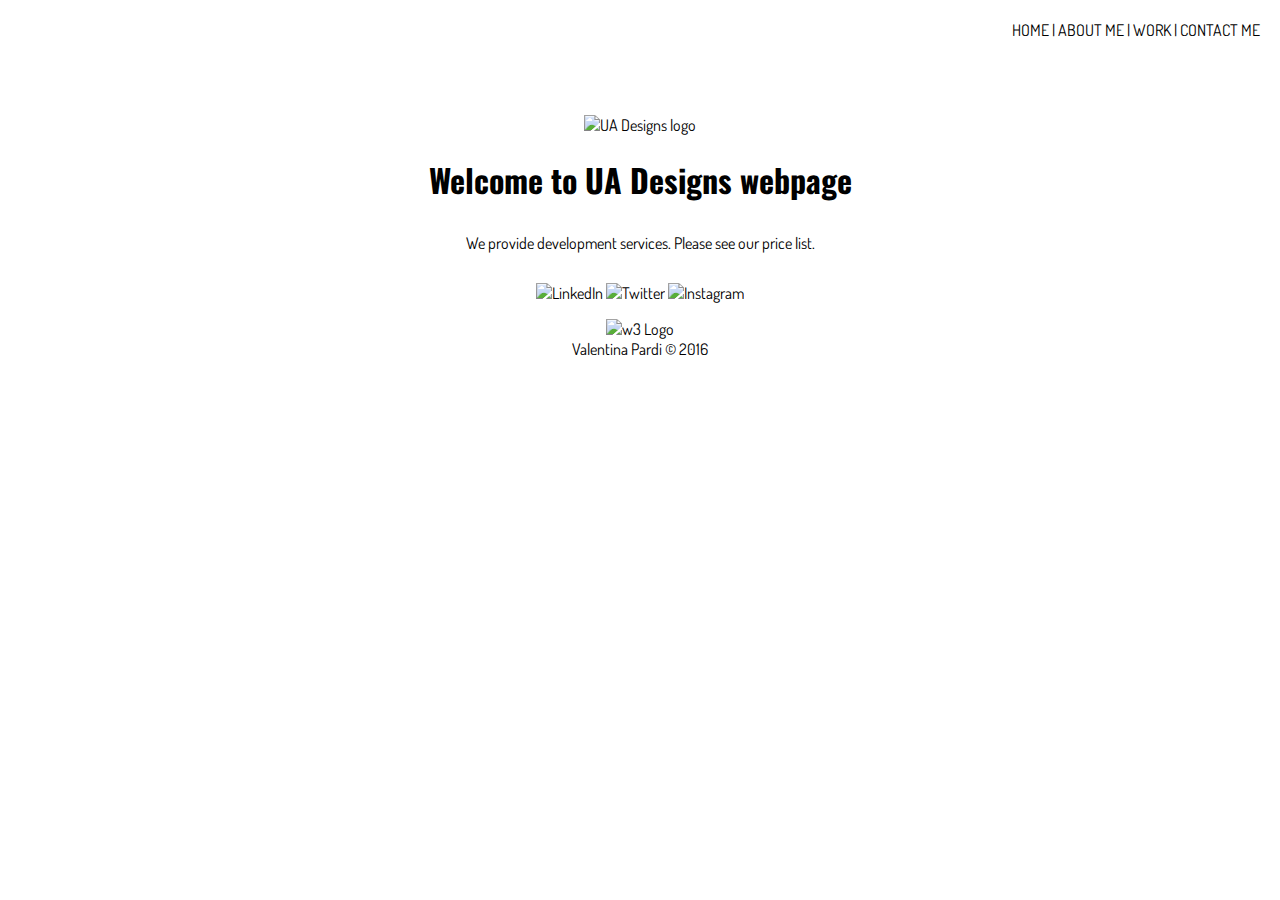
==== index.html @ 9b1e0bcb "Update index.html" ====
<!DOCTYPE html>
<head>
  <meta charset="UTF-8">
  <meta name="viewport" content="width=device-width, initial-scale=1, maximum-scale=1">
  <link rel="icon" type="image/png" href="http://i.imgur.com/3ekcifO.png">
  <script src="//cdn.optimizely.com/js/5168400477.js"></script>
  <title>Valentina Pardi | Home</title>
  <link href='https://fonts.googleapis.com/css?family=Dosis:200' rel='stylesheet' type='text/css'>
  <link href='https://fonts.googleapis.com/css?family=Oswald:700' rel='stylesheet' type='text/css'>
  <style>
    body{
      margin-top: 95px;
    text-align: center;
    background-color: white;
    color: black;
    font-family: 'Dosis', sans-serif;;
      background: url(http://i.imgur.com/LlPLCyG.png) no-repeat center center fixed; 
  -webkit-background-size: cover;
  -moz-background-size: cover;
  -o-background-size: cover;
  background-size: cover;
  max-width: 100%;
height: 100%;
    }
    a {
  color: black;
  text-decoration: none;
}
a:hover {
  color: grey;
}
h1 {
  color: black;
  font-family: 'Oswald', sans-serif;
}
h1:hover {
  color:  #D3D3D3;
}
#what-we-do{
  background-color: black;
  padding: 20px;
}
#what-we-do h1{
  color: white;
}
#who-i-am{
  margin-top: 30px;
  background-color: white;
  padding: 20px;
}
#who-i-am h1{
  color: black;
}
nav{
  position: absolute;
  top: 20px;
  right: 20px;
}

img #ualogo {
   position: absolute;
   top: 50%;
   left: 50%;
   max-width: 100%;
   margin-top: -250px;
   margin-left: -250px;
   padding: 20px;
}
p {
  margin-top: 30px;
}

  </style>
</head>

<body>
<section id="hero">
  
<nav><a href="index.html">HOME</a> | <a href="about.html">ABOUT ME</a> | <a href="work.html">WORK</a> | <a href="contact.html">CONTACT ME</a><br></nav>
<br>
  <img id="ualogo" src="http://i.imgur.com/1WR1hqT.png" alt="UA Designs logo">
<h1>Welcome to UA Designs webpage</h1>
<article>
<p> We provide development services. <a href="" onclick="showPrices(event)"> Please see our price list. </a> </p>
</article>

<p><a href="https://www.linkedin.com/in/valentina-pardi-a86ba6b4?trk=nav_responsive_tab_profile" target="_blank"> <img src="http://i.imgur.com/2IVemHw.png" height="20" alt="LinkedIn"></a> <a href="https://twitter.com/payval_" target="_blank"> <img src="http://i.imgur.com/5el9c6p.png" height="20" alt="Twitter"></a> <a href="https://www.instagram.com/itsvalzzz/" target="_blank"> <img src="http://i.imgur.com/oOrV8M8.png" height="20" alt="Instagram"></a><br>
</section>
<script>
//window.open("http://valentinapardi.me/prices.html","", "height=200,width=300,top=300,left=800");
function showPrices(event){
  window.open("prices.html","", "height=200,width=300,top=300,left=800");
  event.preventDEFAULT();
}

</script>

<section>
  <img src="https://www.w3.org/html/logo/downloads/HTML5_Logo_128.png" height="80" alt="w3 Logo">
</section>

<footer>Valentina Pardi © 2016</footer>
</body>
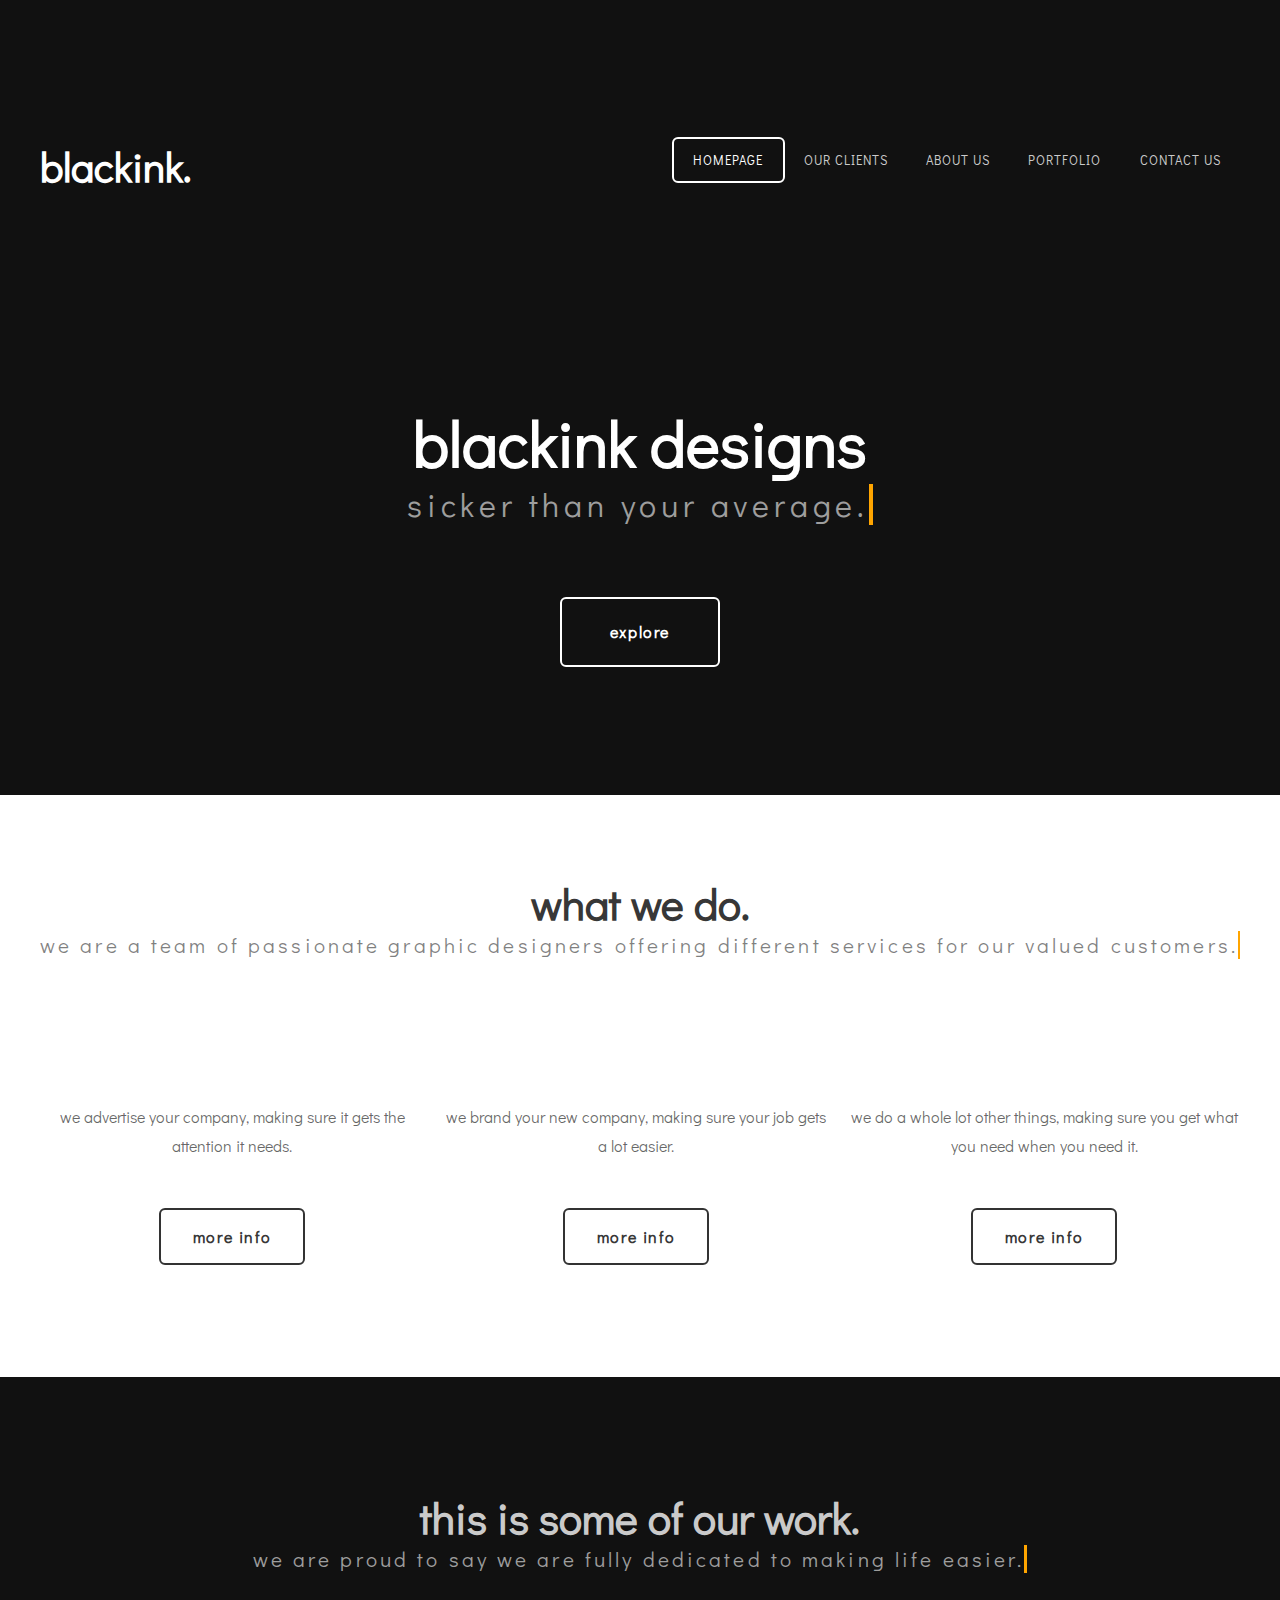
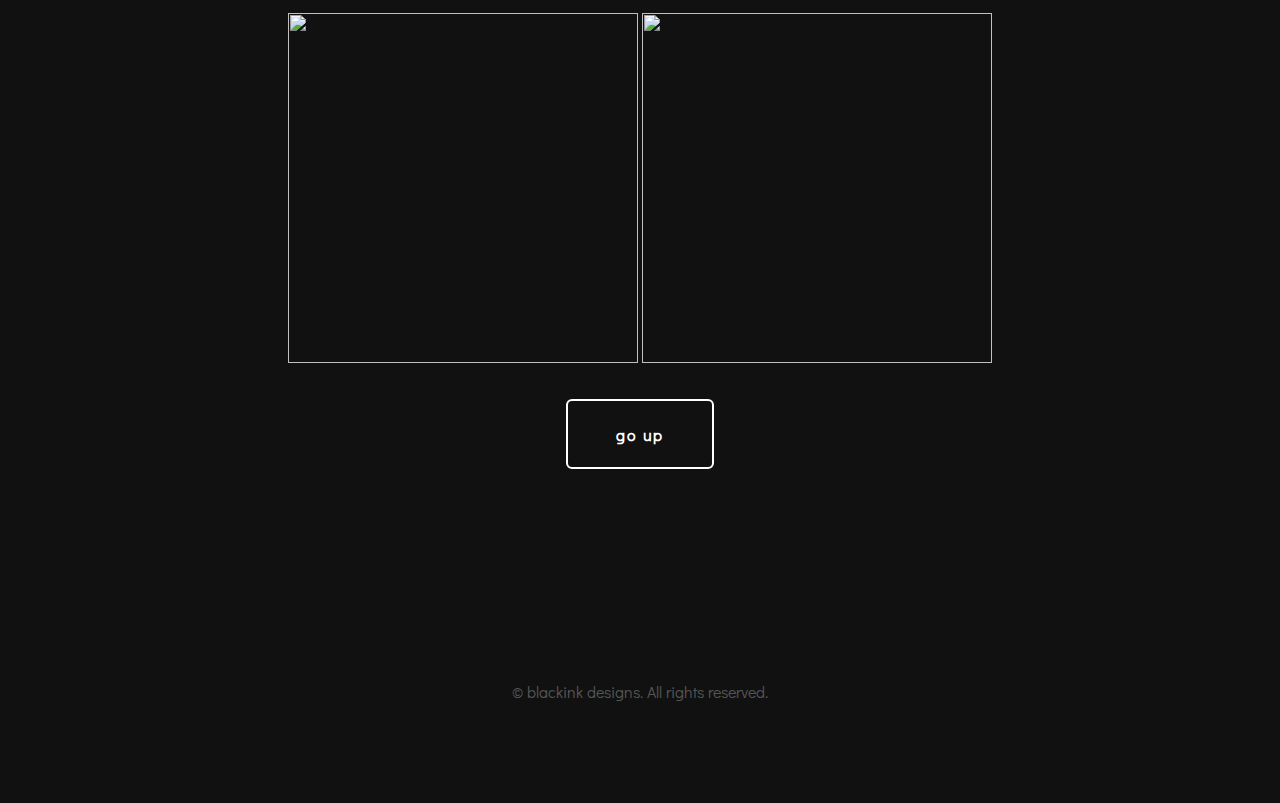
==== commit ee736e1d: "Add files via upload" ====
--- a/index.html
+++ b/index.html
@@ -1,103 +1,87 @@
-<!DOCTYPE html>
-<head>
-  <meta charset="UTF-8">
-  <meta name="viewport" content="width=device-width, initial-scale=1, maximum-scale=1">
-  <link rel="icon" type="image/png" href="http://i.imgur.com/3ekcifO.png">
-  <script src="//cdn.optimizely.com/js/5168400477.js"></script>
-  <title>Valentina Pardi | Home</title>
-  <link href='https://fonts.googleapis.com/css?family=Dosis:200' rel='stylesheet' type='text/css'>
-  <link href='https://fonts.googleapis.com/css?family=Oswald:700' rel='stylesheet' type='text/css'>
-  <style>
-    body{
-      margin-top: 95px;
-    text-align: center;
-    background-color: white;
-    color: black;
-    font-family: 'Dosis', sans-serif;;
-      background: url(http://i.imgur.com/LlPLCyG.png) no-repeat center center fixed; 
-  -webkit-background-size: cover;
-  -moz-background-size: cover;
-  -o-background-size: cover;
-  background-size: cover;
-  max-width: 100%;
-height: 100%;
-    }
-    a {
-  color: black;
-  text-decoration: none;
-}
-a:hover {
-  color: grey;
-}
-h1 {
-  color: black;
-  font-family: 'Oswald', sans-serif;
-}
-h1:hover {
-  color:  #D3D3D3;
-}
-#what-we-do{
-  background-color: black;
-  padding: 20px;
-}
-#what-we-do h1{
-  color: white;
-}
-#who-i-am{
-  margin-top: 30px;
-  background-color: white;
-  padding: 20px;
-}
-#who-i-am h1{
-  color: black;
-}
-nav{
-  position: absolute;
-  top: 20px;
-  right: 20px;
-}
-
-img #ualogo {
-   position: absolute;
-   top: 50%;
-   left: 50%;
-   max-width: 100%;
-   margin-top: -250px;
-   margin-left: -250px;
-   padding: 20px;
-}
-p {
-  margin-top: 30px;
-}
-
-  </style>
-</head>
-
-<body>
-<section id="hero">
-  
-<nav><a href="index.html">HOME</a> | <a href="about.html">ABOUT ME</a> | <a href="work.html">WORK</a> | <a href="contact.html">CONTACT ME</a><br></nav>
-<br>
-  <img id="ualogo" src="http://i.imgur.com/1WR1hqT.png" alt="UA Designs logo">
-<h1>Welcome to UA Designs webpage</h1>
-<article>
-<p> We provide development services. <a href="" onclick="showPrices(event)"> Please see our price list. </a> </p>
-</article>
-
-<p><a href="https://www.linkedin.com/in/valentina-pardi-a86ba6b4?trk=nav_responsive_tab_profile" target="_blank"> <img src="http://i.imgur.com/2IVemHw.png" height="20" alt="LinkedIn"></a> <a href="https://twitter.com/payval_" target="_blank"> <img src="http://i.imgur.com/5el9c6p.png" height="20" alt="Twitter"></a> <a href="https://www.instagram.com/itsvalzzz/" target="_blank"> <img src="http://i.imgur.com/oOrV8M8.png" height="20" alt="Instagram"></a><br>
-</section>
-<script>
-//window.open("http://valentinapardi.me/prices.html","", "height=200,width=300,top=300,left=800");
-function showPrices(event){
-  window.open("prices.html","", "height=200,width=300,top=300,left=800");
-  event.preventDEFAULT();
-}
-
-</script>
-
-<section>
-  <img src="https://www.w3.org/html/logo/downloads/HTML5_Logo_128.png" height="80" alt="w3 Logo">
-</section>
-
-<footer>Valentina Pardi © 2016</footer>
-</body>
+<html xmlns="http://www.w3.org/1999/xhtml">
+<head>
+<meta http-equiv="Content-Type" content="text/html; charset=utf-8" />
+<title></title>
+<meta name="keywords" content="" />
+<meta name="description" content="" />
+<link href="http://fonts.googleapis.com/css?family=Didact+Gothic" rel="stylesheet" />
+<link href="default.css" rel="stylesheet" type="text/css" media="all" />
+<link href="fonts.css" rel="stylesheet" type="text/css" media="all" />
+<link rel="stylesheet" href="css/animate.css">
+              <script src="js/wow.min.js"></script>
+              <script>
+              new WOW().init();
+              </script>
+
+
+<!--[if IE 6]><link href="default_ie6.css" rel="stylesheet" type="text/css" /><![endif]-->
+
+</head>
+<body>
+<div id="header-wrapper">
+	<div id="header" class="container">
+		<div id="logo">
+			<h1><a href="#">blackink.</a></h1>
+		</div>
+		<div id="menu">
+			<ul>
+				<li class="active"><a href="#" accesskey="1" title="">Homepage</a></li>
+				<li><a href="#" accesskey="2" title="">Our Clients</a></li>
+				<li><a href="#" accesskey="3" title="">About Us</a></li>
+				<li><a href="#" accesskey="4" title="">Portfolio</a></li>
+				<li><a href="#" accesskey="5" title="">Contact Us</a></li>
+			</ul>
+		</div>
+	</div>
+	<div id="banner" class="container">
+		<div class="title">
+			<h2>blackink designs</h2>
+			<span class="byline">sicker than your average.</span>
+		</div>
+		<ul class="actions">
+			<li><a href="#" class="button">explore</a></li>
+		</ul>
+	</div>
+</div>
+<div id="wrapper">
+	<div id="three-column" class="container">
+		<div class="title">
+			<h2>what we do.</h2>
+			<span class="byline">we are a team of passionate graphic designers offering different services for our valued customers. </span>
+		</div>
+		<div class="boxA">
+			<span class="fa fa-cloud-download wow bounceInUp"></span>
+			<p>we advertise your company, making sure it gets the attention it needs.</p>
+			<a href="#" class="button button-alt">more info</a>
+		</div>
+		<div class="boxB">
+			<span class="fa fa-cogs"></span>
+			<p>we brand your new company, making sure your job gets a lot easier.</p>
+			<a href="#" class="button button-alt">more info</a>
+		</div>
+			<span class="fa fa-wrench"></span>
+			<p> we do a whole lot other things, making sure you get what you need when you need it.</p>
+			<a href="#" class="button button-alt">more info</a>
+		</div>
+	</div>
+</div>
+<div id="welcome">
+	<div class="container">
+		<div class="title">
+			<h2>this is some of our work.</h2>
+			<span class="byline">we are proud to say we are fully dedicated to making life easier. </span>
+		</div>
+		<div>
+		<img src="http://i.imgur.com/QqD674X.jpg" class="animated bounce" height="350px" />
+		<img src="http://i.imgur.com/fsPGkIP.jpg" height="350px">
+	</div>
+		<ul class="actions">
+			<li><a href="#" class="button">go up</a></li>
+		</ul>
+	</div>
+</div>
+<div id="copyright" class="container">
+	<p>&copy; blackink designs. All rights reserved.</p>
+</div>
+</body>
+</html>
--- a/default.css
+++ b/default.css
@@ -0,0 +1,534 @@
+	html, body
+	{
+		height: 100%;
+	}
+	
+	body
+	{
+		margin: 0px;
+		padding: 0px;
+		background: #111111;
+		font-family: 'Didact Gothic', sans-serif;
+		font-size: 12pt;
+		font-weight: 200;
+		color: #FFF;
+	}
+	
+	
+	h1, h2, h3
+	{
+		margin: 0;
+		padding: 0;
+	}
+	
+	p, ol, ul
+	{
+		margin-top: 0;
+	}
+	
+	ol, ul
+	{
+		padding: 0;
+		list-style: none;
+	}
+	
+	p
+	{
+		line-height: 180%;
+	}
+	
+	strong
+	{
+	}
+	
+	a
+	{
+		color: #ee0000;
+	}
+	
+	a:hover
+	{
+		text-decoration: none;
+	}
+	
+	.container
+	{
+		overflow: hidden;
+		margin: 0em auto;
+		width: 1200px;
+	}
+	
+/*********************************************************************************/
+/* Image Style                                                                   */
+/*********************************************************************************/
+
+	.image
+	{
+		display: inline-block;
+	}
+	
+	.image img
+	{
+		display: block;
+		width: 100%;
+	}
+	
+	.image-full
+	{
+		display: block;
+		width: 100%;
+		margin: 0 0 2em 0;
+	}
+	
+	.image-left
+	{
+		float: left;
+		margin: 0 2em 2em 0;
+	}
+	
+	.image-centered
+	{
+		display: block;
+		margin: 0 0 2em 0;
+	}
+	
+	.image-centered img
+	{
+		margin: 0 auto;
+		width: auto;
+	}
+
+/*********************************************************************************/
+/* List Styles                                                                   */
+/*********************************************************************************/
+
+	ul.style1
+	{
+	}
+
+
+/*********************************************************************************/
+/* Social Icon Styles                                                            */
+/*********************************************************************************/
+
+	ul.contact
+	{
+		margin: 0;
+		padding: 2em 0em 0em 0em;
+		list-style: none;
+	}
+	
+	ul.contact li
+	{
+		display: inline-block;
+		padding: 0em 0.30em;
+		font-size: 1em;
+	}
+	
+	ul.contact li span
+	{
+		display: none;
+		margin: 0;
+		padding: 0;
+	}
+	
+	ul.contact li a
+	{
+		color: #FFF;
+	}
+	
+	ul.contact li a:before
+	{
+		display: inline-block;
+		background: #3f3f3f;
+		width: 40px;
+		height: 40px;
+		line-height: 40px;
+		border-radius: 20px;
+		text-align: center;
+		color: #FFFFFF;
+	}
+	
+	ul.contact li a.icon-twitter:before { background: #2DAAE4; }
+	ul.contact li a.icon-facebook:before { background: #39599F; }
+	ul.contact li a.icon-dribbble:before { background: #C4376B;	}
+	ul.contact li a.icon-tumblr:before { background: #31516A; }
+	ul.contact li a.icon-rss:before { background: #F2600B; }
+
+/*********************************************************************************/
+/* Button Style                                                                  */
+/*********************************************************************************/
+
+	.button
+	{
+		display: inline-block;
+		padding: 1em 2em 1em 2em;
+		letter-spacing: 0.10em;
+		margin-top: 2em;
+		padding: 1.40em 3em;
+		border: 2px solid rgba(255,255,255,1);
+		border-radius: 6px;
+		text-decoration: none;
+		font-weight: 700;
+		font-size: 1em;
+		color: #FFF;
+	}
+	
+	.button-alt
+	{
+		padding: 1em 2em;
+		border-color: rgba(0,0,0,.8);
+		color: rgba(0,0,0,.8);
+	}
+		
+/*********************************************************************************/
+/* 4-column                                                                      */
+/*********************************************************************************/
+
+	.box1,
+	.box2,
+	.box3,
+	.box4
+	{
+		width: 235px;
+	}
+	
+	.box1,
+	.box2,
+	.box3,
+	{
+		float: left;
+		margin-right: 20px;
+	}
+	
+	.box4
+	{
+		float: right;
+	}
+	
+/*********************************************************************************/
+/* 3-column                                                                      */
+/*********************************************************************************/
+
+	.boxA,
+	.boxB,
+	.boxC
+	{
+		width: 384px;
+	}
+
+	.boxA,
+	.boxB
+	{
+		float: left;
+		margin-right: 20px;
+	}
+	
+	.boxC
+	{
+		float: right;
+	}
+
+/*********************************************************************************/
+/* 2-column                                                                      */
+/*********************************************************************************/
+
+	.tbox1,
+	.tbox2
+	{
+		width: 575px;
+	}
+	
+	.tbox1
+	{
+		float: left;
+	}
+
+	.tbox2
+	{
+		float: right;
+	}
+
+	
+/*********************************************************************************/
+/* Heading Titles                                                                */
+/*********************************************************************************/
+
+	.title
+	{
+		margin-bottom: 40px;
+	}
+	
+	.title h2
+	{
+		font-size: 2.7em;
+	}
+	
+	.title .byline
+	{
+		font-size: 1.3em;
+		color: rgba(255,255,255,0.60);
+		overflow: hidden; /* Ensures the content is not revealed until the animation */
+  border-right: .15em solid orange; /* The typwriter cursor */
+  white-space: nowrap; /* Keeps the content on a single line */
+  margin: 0 auto; /* Gives that scrolling effect as the typing happens */
+  letter-spacing: .15em; /* Adjust as needed */
+  animation: 
+    typing 3.5s steps(40, end),
+    blink-caret .75s step-end infinite;
+	}
+
+	@keyframes typing {
+  from { width: 0 }
+  to { width: 100% }
+}
+
+/* The typewriter cursor effect */
+@keyframes blink-caret {
+  from, to { border-color: transparent }
+  50% { border-color: yellow; }
+}
+
+/*********************************************************************************/
+/* Header                                                                        */
+/*********************************************************************************/
+
+	#wrapper
+	{
+		position: relative;
+		padding: 5em 0em 7em 0em;
+		background: #FFF;
+	}
+
+/*********************************************************************************/
+/* Header                                                                        */
+/*********************************************************************************/
+
+	#header-wrapper
+	{
+		position: relative;
+		padding: 5em 0em 7em 0em;
+		background: #111111 url(images/header-bg.jpg) no-repeat center;
+		background-size: cover;
+	}
+
+	#header
+	{
+		position: relative;
+		padding: 5em 0em;
+	}
+
+/*********************************************************************************/
+/* Logo                                                                          */
+/*********************************************************************************/
+
+	#logo
+	{
+		position: absolute;
+		top: 3.6em;
+		left: 0;
+	}
+	
+	#logo h1
+	{
+		font-size: 2.6em;
+		color: #79C255;
+	}
+	
+	#logo a
+	{
+		text-decoration: none;
+		color: rgba(255,255,255,1);
+	}
+
+/*********************************************************************************/
+/* Menu                                                                          */
+/*********************************************************************************/
+
+	#menu
+	{
+		position: absolute;
+		top: 4.5em;
+		right: 0;
+	}
+	
+	#menu ul
+	{
+		display: inline-block;
+	}
+	
+	#menu li
+	{
+		display: block;
+		float: left;
+		text-align: center;
+	}
+	
+	#menu li a, #menu li span
+	{
+		padding: 1em 1.5em;
+		letter-spacing: 1px;
+		text-decoration: none;
+		text-transform: uppercase;
+		font-size: 0.8em;
+		color: rgba(255,255,255,0.80);
+	}
+	
+	#menu li:hover a, #menu li.active a, #menu li.active span
+	{
+	}
+	
+	#menu .active a
+	{
+		border: 2px solid rgba(255,255,255,1);
+		border-radius: 6px;
+		color: rgba(255,255,255,1);
+	}
+	
+	#menu .icon
+	{
+	}
+
+/*********************************************************************************/
+/* Banner                                                                        */
+/*********************************************************************************/
+
+	#banner
+	{
+		padding-top: 10em;
+		text-align: center;
+	}
+	
+	#banner .title h2
+	{
+		font-size: 4em;
+	}
+	
+	#banner .title .byline
+	{
+		font-size: 2em;
+	}
+	
+	#banner .button
+	{
+		margin-top: 2em;
+		padding: 1.40em 3em;
+		border: 2px solid rgba(255,255,255,1);
+		border-radius: 6px;
+		font-weight: 700;
+		font-size: 1em;
+		
+	}
+
+/*********************************************************************************/
+/* Page                                                                          */
+/*********************************************************************************/
+
+	#page
+	{
+	}
+
+/*********************************************************************************/
+/* Content                                                                       */
+/*********************************************************************************/
+
+	#content
+	{
+	}
+
+/*********************************************************************************/
+/* Sidebar                                                                       */
+/*********************************************************************************/
+
+	#sidebar
+	{
+	}
+
+/*********************************************************************************/
+/* Footer                                                                        */
+/*********************************************************************************/
+
+	#footer
+	{
+	}
+
+/*********************************************************************************/
+/* Copyright                                                                     */
+/*********************************************************************************/
+
+	#copyright
+	{
+		overflow: hidden;
+		padding: 5em 0em;
+		border-top: 1px solid rgba(0,0,0,0.08);
+	}
+	
+	#copyright p
+	{
+		text-align: center;
+		font-size: 1em;
+		color: rgba(255,255,255,0.3);
+	}
+	
+	#copyright a
+	{
+		text-decoration: none;
+		color: rgba(255,255,255,0.6);
+	}
+
+
+/*********************************************************************************/
+/* Welcome                                                                       */
+/*********************************************************************************/
+
+	#welcome
+	{
+		position: relative;
+		padding: 7em 0em 7em 0em;
+		background: #111111 url(images/header-bg.png) no-repeat center;
+		background-size: cover;
+		text-align: center;
+	}
+	
+	#welcome .container
+	{
+		width: 1000px;
+		padding: 0px 100px;
+		color: rgba(255,255,255,0.8);
+	}
+	
+	#welcome a
+	{
+		color: rgba(255,255,255,1);
+	}
+
+
+/*********************************************************************************/
+/* Extra                                                                         */
+/*********************************************************************************/
+
+	#three-column
+	{
+		text-align: center;
+		color: rgba(0,0,0,0.6);
+	}
+
+	#three-column .fa
+	{
+		display: block;
+		padding: 1em 0em;
+		color: rgba(0,0,0,1);
+		font-size: 2em;
+	}
+	
+	#three-column .title h2
+	{
+		font-weight: bold;
+		color: rgba(0,0,0,0.8);
+	}
+
+	#three-column .title .byline
+	{
+		text-align: center;
+		color: rgba(0,0,0,.5);
+	}--- a/fonts.css
+++ b/fonts.css
@@ -0,0 +1,422 @@
+@charset 'UTF-8';
+
+@font-face{font-family:'FontAwesome';src:url('font/fontawesome-webfont.eot?v=4.0.1');src:url('font/fontawesome-webfont.eot?#iefix&v=4.0.1') format('embedded-opentype'),url('font/fontawesome-webfont.woff?v=4.0.1') format('woff'),url('font/fontawesome-webfont.ttf?v=4.0.1') format('truetype'),url('font/fontawesome-webfont.svg?v=4.0.1#fontawesomeregular') format('svg');font-weight:normal;font-style:normal}
+
+/*********************************************************************************/
+/* Icons                                                                         */
+/* Powered by Font Awesome by Dave Gandy | http://fontawesome.io                 */
+/* Licensed under the SIL OFL 1.1 (font), MIT (CSS)                              */
+/*********************************************************************************/
+
+	.fa
+	{
+		text-decoration: none;
+	}
+
+		.fa:before
+		{
+			display:inline-block;
+			font-family: FontAwesome;
+			font-size: 1.25em;
+			text-decoration: none;
+			font-style: normal;
+			font-weight: normal;
+			line-height: 1;
+			-webkit-font-smoothing:antialiased;
+			-moz-osx-font-smoothing:grayscale;
+		}
+
+		.fa-lg{font-size:1.3333333333333333em;line-height:.75em;vertical-align:-15%}
+		.fa-2x{font-size:2em}
+		.fa-3x{font-size:3em}
+		.fa-4x{font-size:4em}
+		.fa-5x{font-size:5em}
+		.fa-fw{width:1.2857142857142858em;text-align:center}
+		.fa-ul{padding-left:0;margin-left:2.142857142857143em;list-style-type:none}.fa-ul>li{position:relative}
+		.fa-li{position:absolute;left:-2.142857142857143em;width:2.142857142857143em;top:.14285714285714285em;text-align:center}.fa-li.fa-lg{left:-1.8571428571428572em}
+		.fa-border{padding:.2em .25em .15em;border:solid .08em #eee;border-radius:.1em}
+		.pull-right{float:right}
+		.pull-left{float:left}
+		.fa.pull-left{margin-right:.3em}
+		.fa.pull-right{margin-left:.3em}
+		.fa-spin{-webkit-animation:spin 2s infinite linear;-moz-animation:spin 2s infinite linear;-o-animation:spin 2s infinite linear;animation:spin 2s infinite linear}
+		@-moz-keyframes spin{0%{-moz-transform:rotate(0deg)} 100%{-moz-transform:rotate(359deg)}}@-webkit-keyframes spin{0%{-webkit-transform:rotate(0deg)} 100%{-webkit-transform:rotate(359deg)}}@-o-keyframes spin{0%{-o-transform:rotate(0deg)} 100%{-o-transform:rotate(359deg)}}@-ms-keyframes spin{0%{-ms-transform:rotate(0deg)} 100%{-ms-transform:rotate(359deg)}}@keyframes spin{0%{transform:rotate(0deg)} 100%{transform:rotate(359deg)}}.fa-rotate-90{filter:progid:DXImageTransform.Microsoft.BasicImage(rotation=1);-webkit-transform:rotate(90deg);-moz-transform:rotate(90deg);-ms-transform:rotate(90deg);-o-transform:rotate(90deg);transform:rotate(90deg)}
+		.fa-rotate-180{filter:progid:DXImageTransform.Microsoft.BasicImage(rotation=2);-webkit-transform:rotate(180deg);-moz-transform:rotate(180deg);-ms-transform:rotate(180deg);-o-transform:rotate(180deg);transform:rotate(180deg)}
+		.fa-rotate-270{filter:progid:DXImageTransform.Microsoft.BasicImage(rotation=3);-webkit-transform:rotate(270deg);-moz-transform:rotate(270deg);-ms-transform:rotate(270deg);-o-transform:rotate(270deg);transform:rotate(270deg)}
+		.fa-flip-horizontal{filter:progid:DXImageTransform.Microsoft.BasicImage(rotation=0, mirror=1);-webkit-transform:scale(-1, 1);-moz-transform:scale(-1, 1);-ms-transform:scale(-1, 1);-o-transform:scale(-1, 1);transform:scale(-1, 1)}
+		.fa-flip-vertical{filter:progid:DXImageTransform.Microsoft.BasicImage(rotation=2, mirror=1);-webkit-transform:scale(1, -1);-moz-transform:scale(1, -1);-ms-transform:scale(1, -1);-o-transform:scale(1, -1);transform:scale(1, -1)}
+		.fa-stack{position:relative;display:inline-block;width:2em;height:2em;line-height:2em;vertical-align:middle}
+		.fa-stack-1x,.fa-stack-2x{position:absolute;left:0;width:100%;text-align:center}
+		.fa-stack-1x{line-height:inherit}
+		.fa-stack-2x{font-size:2em}
+		.fa-inverse{color:#fff}
+		.fa-glass:before{content:"\f000"}
+		.fa-music:before{content:"\f001"}
+		.fa-search:before{content:"\f002"}
+		.fa-envelope-o:before{content:"\f003"}
+		.fa-heart:before{content:"\f004"}
+		.fa-star:before{content:"\f005"}
+		.fa-star-o:before{content:"\f006"}
+		.fa-user:before{content:"\f007"}
+		.fa-film:before{content:"\f008"}
+		.fa-th-large:before{content:"\f009"}
+		.fa-th:before{content:"\f00a"}
+		.fa-th-list:before{content:"\f00b"}
+		.fa-check:before{content:"\f00c"}
+		.fa-times:before{content:"\f00d"}
+		.fa-search-plus:before{content:"\f00e"}
+		.fa-search-minus:before{content:"\f010"}
+		.fa-power-off:before{content:"\f011"}
+		.fa-signal:before{content:"\f012"}
+		.fa-gear:before,.fa-cog:before{content:"\f013"}
+		.fa-trash-o:before{content:"\f014"}
+		.fa-home:before{content:"\f015"}
+		.fa-file-o:before{content:"\f016"}
+		.fa-clock-o:before{content:"\f017"}
+		.fa-road:before{content:"\f018"}
+		.fa-download:before{content:"\f019"}
+		.fa-arrow-circle-o-down:before{content:"\f01a"}
+		.fa-arrow-circle-o-up:before{content:"\f01b"}
+		.fa-inbox:before{content:"\f01c"}
+		.fa-play-circle-o:before{content:"\f01d"}
+		.fa-rotate-right:before,.fa-repeat:before{content:"\f01e"}
+		.fa-refresh:before{content:"\f021"}
+		.fa-list-alt:before{content:"\f022"}
+		.fa-lock:before{content:"\f023"}
+		.fa-flag:before{content:"\f024"}
+		.fa-headphones:before{content:"\f025"}
+		.fa-volume-off:before{content:"\f026"}
+		.fa-volume-down:before{content:"\f027"}
+		.fa-volume-up:before{content:"\f028"}
+		.fa-qrcode:before{content:"\f029"}
+		.fa-barcode:before{content:"\f02a"}
+		.fa-tag:before{content:"\f02b"}
+		.fa-tags:before{content:"\f02c"}
+		.fa-book:before{content:"\f02d"}
+		.fa-bookmark:before{content:"\f02e"}
+		.fa-print:before{content:"\f02f"}
+		.fa-camera:before{content:"\f030"}
+		.fa-font:before{content:"\f031"}
+		.fa-bold:before{content:"\f032"}
+		.fa-italic:before{content:"\f033"}
+		.fa-text-height:before{content:"\f034"}
+		.fa-text-width:before{content:"\f035"}
+		.fa-align-left:before{content:"\f036"}
+		.fa-align-center:before{content:"\f037"}
+		.fa-align-right:before{content:"\f038"}
+		.fa-align-justify:before{content:"\f039"}
+		.fa-list:before{content:"\f03a"}
+		.fa-dedent:before,.fa-outdent:before{content:"\f03b"}
+		.fa-indent:before{content:"\f03c"}
+		.fa-video-camera:before{content:"\f03d"}
+		.fa-picture-o:before{content:"\f03e"}
+		.fa-pencil:before{content:"\f040"}
+		.fa-map-marker:before{content:"\f041"}
+		.fa-adjust:before{content:"\f042"}
+		.fa-tint:before{content:"\f043"}
+		.fa-edit:before,.fa-pencil-square-o:before{content:"\f044"}
+		.fa-share-square-o:before{content:"\f045"}
+		.fa-check-square-o:before{content:"\f046"}
+		.fa-move:before{content:"\f047"}
+		.fa-step-backward:before{content:"\f048"}
+		.fa-fast-backward:before{content:"\f049"}
+		.fa-backward:before{content:"\f04a"}
+		.fa-play:before{content:"\f04b"}
+		.fa-pause:before{content:"\f04c"}
+		.fa-stop:before{content:"\f04d"}
+		.fa-forward:before{content:"\f04e"}
+		.fa-fast-forward:before{content:"\f050"}
+		.fa-step-forward:before{content:"\f051"}
+		.fa-eject:before{content:"\f052"}
+		.fa-chevron-left:before{content:"\f053"}
+		.fa-chevron-right:before{content:"\f054"}
+		.fa-plus-circle:before{content:"\f055"}
+		.fa-minus-circle:before{content:"\f056"}
+		.fa-times-circle:before{content:"\f057"}
+		.fa-check-circle:before{content:"\f058"}
+		.fa-question-circle:before{content:"\f059"}
+		.fa-info-circle:before{content:"\f05a"}
+		.fa-crosshairs:before{content:"\f05b"}
+		.fa-times-circle-o:before{content:"\f05c"}
+		.fa-check-circle-o:before{content:"\f05d"}
+		.fa-ban:before{content:"\f05e"}
+		.fa-arrow-left:before{content:"\f060"}
+		.fa-arrow-right:before{content:"\f061"}
+		.fa-arrow-up:before{content:"\f062"}
+		.fa-arrow-down:before{content:"\f063"}
+		.fa-mail-forward:before,.fa-share:before{content:"\f064"}
+		.fa-resize-full:before{content:"\f065"}
+		.fa-resize-small:before{content:"\f066"}
+		.fa-plus:before{content:"\f067"}
+		.fa-minus:before{content:"\f068"}
+		.fa-asterisk:before{content:"\f069"}
+		.fa-exclamation-circle:before{content:"\f06a"}
+		.fa-gift:before{content:"\f06b"}
+		.fa-leaf:before{content:"\f06c"}
+		.fa-fire:before{content:"\f06d"}
+		.fa-eye:before{content:"\f06e"}
+		.fa-eye-slash:before{content:"\f070"}
+		.fa-warning:before,.fa-exclamation-triangle:before{content:"\f071"}
+		.fa-plane:before{content:"\f072"}
+		.fa-calendar:before{content:"\f073"}
+		.fa-random:before{content:"\f074"}
+		.fa-comment:before{content:"\f075"}
+		.fa-magnet:before{content:"\f076"}
+		.fa-chevron-up:before{content:"\f077"}
+		.fa-chevron-down:before{content:"\f078"}
+		.fa-retweet:before{content:"\f079"}
+		.fa-shopping-cart:before{content:"\f07a"}
+		.fa-folder:before{content:"\f07b"}
+		.fa-folder-open:before{content:"\f07c"}
+		.fa-resize-vertical:before{content:"\f07d"}
+		.fa-resize-horizontal:before{content:"\f07e"}
+		.fa-bar-chart-o:before{content:"\f080"}
+		.fa-twitter-square:before{content:"\f081"}
+		.fa-facebook-square:before{content:"\f082"}
+		.fa-camera-retro:before{content:"\f083"}
+		.fa-key:before{content:"\f084"}
+		.fa-gears:before,.fa-cogs:before{content:"\f085"}
+		.fa-comments:before{content:"\f086"}
+		.fa-thumbs-o-up:before{content:"\f087"}
+		.fa-thumbs-o-down:before{content:"\f088"}
+		.fa-star-half:before{content:"\f089"}
+		.fa-heart-o:before{content:"\f08a"}
+		.fa-sign-out:before{content:"\f08b"}
+		.fa-linkedin-square:before{content:"\f08c"}
+		.fa-thumb-tack:before{content:"\f08d"}
+		.fa-external-link:before{content:"\f08e"}
+		.fa-sign-in:before{content:"\f090"}
+		.fa-trophy:before{content:"\f091"}
+		.fa-github-square:before{content:"\f092"}
+		.fa-upload:before{content:"\f093"}
+		.fa-lemon-o:before{content:"\f094"}
+		.fa-phone:before{content:"\f095"}
+		.fa-square-o:before{content:"\f096"}
+		.fa-bookmark-o:before{content:"\f097"}
+		.fa-phone-square:before{content:"\f098"}
+		.fa-twitter:before{content:"\f099"}
+		.fa-facebook:before{content:"\f09a"}
+		.fa-github:before{content:"\f09b"}
+		.fa-unlock:before{content:"\f09c"}
+		.fa-credit-card:before{content:"\f09d"}
+		.fa-rss:before{content:"\f09e"}
+		.fa-hdd-o:before{content:"\f0a0"}
+		.fa-bullhorn:before{content:"\f0a1"}
+		.fa-bell:before{content:"\f0f3"}
+		.fa-certificate:before{content:"\f0a3"}
+		.fa-hand-o-right:before{content:"\f0a4"}
+		.fa-hand-o-left:before{content:"\f0a5"}
+		.fa-hand-o-up:before{content:"\f0a6"}
+		.fa-hand-o-down:before{content:"\f0a7"}
+		.fa-arrow-circle-left:before{content:"\f0a8"}
+		.fa-arrow-circle-right:before{content:"\f0a9"}
+		.fa-arrow-circle-up:before{content:"\f0aa"}
+		.fa-arrow-circle-down:before{content:"\f0ab"}
+		.fa-globe:before{content:"\f0ac"}
+		.fa-wrench:before{content:"\f0ad"}
+		.fa-tasks:before{content:"\f0ae"}
+		.fa-filter:before{content:"\f0b0"}
+		.fa-briefcase:before{content:"\f0b1"}
+		.fa-fullscreen:before{content:"\f0b2"}
+		.fa-group:before{content:"\f0c0"}
+		.fa-chain:before,.fa-link:before{content:"\f0c1"}
+		.fa-cloud:before{content:"\f0c2"}
+		.fa-flask:before{content:"\f0c3"}
+		.fa-cut:before,.fa-scissors:before{content:"\f0c4"}
+		.fa-copy:before,.fa-files-o:before{content:"\f0c5"}
+		.fa-paperclip:before{content:"\f0c6"}
+		.fa-save:before,.fa-floppy-o:before{content:"\f0c7"}
+		.fa-square:before{content:"\f0c8"}
+		.fa-reorder:before{content:"\f0c9"}
+		.fa-list-ul:before{content:"\f0ca"}
+		.fa-list-ol:before{content:"\f0cb"}
+		.fa-strikethrough:before{content:"\f0cc"}
+		.fa-underline:before{content:"\f0cd"}
+		.fa-table:before{content:"\f0ce"}
+		.fa-magic:before{content:"\f0d0"}
+		.fa-truck:before{content:"\f0d1"}
+		.fa-pinterest:before{content:"\f0d2"}
+		.fa-pinterest-square:before{content:"\f0d3"}
+		.fa-google-plus-square:before{content:"\f0d4"}
+		.fa-google-plus:before{content:"\f0d5"}
+		.fa-money:before{content:"\f0d6"}
+		.fa-caret-down:before{content:"\f0d7"}
+		.fa-caret-up:before{content:"\f0d8"}
+		.fa-caret-left:before{content:"\f0d9"}
+		.fa-caret-right:before{content:"\f0da"}
+		.fa-columns:before{content:"\f0db"}
+		.fa-unsorted:before,.fa-sort:before{content:"\f0dc"}
+		.fa-sort-down:before,.fa-sort-asc:before{content:"\f0dd"}
+		.fa-sort-up:before,.fa-sort-desc:before{content:"\f0de"}
+		.fa-envelope:before{content:"\f0e0"}
+		.fa-linkedin:before{content:"\f0e1"}
+		.fa-rotate-left:before,.fa-undo:before{content:"\f0e2"}
+		.fa-legal:before,.fa-gavel:before{content:"\f0e3"}
+		.fa-dashboard:before,.fa-tachometer:before{content:"\f0e4"}
+		.fa-comment-o:before{content:"\f0e5"}
+		.fa-comments-o:before{content:"\f0e6"}
+		.fa-flash:before,.fa-bolt:before{content:"\f0e7"}
+		.fa-sitemap:before{content:"\f0e8"}
+		.fa-umbrella:before{content:"\f0e9"}
+		.fa-paste:before,.fa-clipboard:before{content:"\f0ea"}
+		.fa-lightbulb-o:before{content:"\f0eb"}
+		.fa-exchange:before{content:"\f0ec"}
+		.fa-cloud-download:before{content:"\f0ed"}
+		.fa-cloud-upload:before{content:"\f0ee"}
+		.fa-user-md:before{content:"\f0f0"}
+		.fa-stethoscope:before{content:"\f0f1"}
+		.fa-suitcase:before{content:"\f0f2"}
+		.fa-bell-o:before{content:"\f0a2"}
+		.fa-coffee:before{content:"\f0f4"}
+		.fa-cutlery:before{content:"\f0f5"}
+		.fa-file-text-o:before{content:"\f0f6"}
+		.fa-building:before{content:"\f0f7"}
+		.fa-hospital:before{content:"\f0f8"}
+		.fa-ambulance:before{content:"\f0f9"}
+		.fa-medkit:before{content:"\f0fa"}
+		.fa-fighter-jet:before{content:"\f0fb"}
+		.fa-beer:before{content:"\f0fc"}
+		.fa-h-square:before{content:"\f0fd"}
+		.fa-plus-square:before{content:"\f0fe"}
+		.fa-angle-double-left:before{content:"\f100"}
+		.fa-angle-double-right:before{content:"\f101"}
+		.fa-angle-double-up:before{content:"\f102"}
+		.fa-angle-double-down:before{content:"\f103"}
+		.fa-angle-left:before{content:"\f104"}
+		.fa-angle-right:before{content:"\f105"}
+		.fa-angle-up:before{content:"\f106"}
+		.fa-angle-down:before{content:"\f107"}
+		.fa-desktop:before{content:"\f108"}
+		.fa-laptop:before{content:"\f109"}
+		.fa-tablet:before{content:"\f10a"}
+		.fa-mobile-phone:before,.fa-mobile:before{content:"\f10b"}
+		.fa-circle-o:before{content:"\f10c"}
+		.fa-quote-left:before{content:"\f10d"}
+		.fa-quote-right:before{content:"\f10e"}
+		.fa-spinner:before{content:"\f110"}
+		.fa-circle:before{content:"\f111"}
+		.fa-mail-reply:before,.fa-reply:before{content:"\f112"}
+		.fa-github-alt:before{content:"\f113"}
+		.fa-folder-o:before{content:"\f114"}
+		.fa-folder-open-o:before{content:"\f115"}
+		.fa-expand-o:before{content:"\f116"}
+		.fa-collapse-o:before{content:"\f117"}
+		.fa-smile-o:before{content:"\f118"}
+		.fa-frown-o:before{content:"\f119"}
+		.fa-meh-o:before{content:"\f11a"}
+		.fa-gamepad:before{content:"\f11b"}
+		.fa-keyboard-o:before{content:"\f11c"}
+		.fa-flag-o:before{content:"\f11d"}
+		.fa-flag-checkered:before{content:"\f11e"}
+		.fa-terminal:before{content:"\f120"}
+		.fa-code:before{content:"\f121"}
+		.fa-reply-all:before{content:"\f122"}
+		.fa-mail-reply-all:before{content:"\f122"}
+		.fa-star-half-empty:before,.fa-star-half-full:before,.fa-star-half-o:before{content:"\f123"}
+		.fa-location-arrow:before{content:"\f124"}
+		.fa-crop:before{content:"\f125"}
+		.fa-code-fork:before{content:"\f126"}
+		.fa-unlink:before,.fa-chain-broken:before{content:"\f127"}
+		.fa-question:before{content:"\f128"}
+		.fa-info:before{content:"\f129"}
+		.fa-exclamation:before{content:"\f12a"}
+		.fa-superscript:before{content:"\f12b"}
+		.fa-subscript:before{content:"\f12c"}
+		.fa-eraser:before{content:"\f12d"}
+		.fa-puzzle-piece:before{content:"\f12e"}
+		.fa-microphone:before{content:"\f130"}
+		.fa-microphone-slash:before{content:"\f131"}
+		.fa-shield:before{content:"\f132"}
+		.fa-calendar-o:before{content:"\f133"}
+		.fa-fire-extinguisher:before{content:"\f134"}
+		.fa-rocket:before{content:"\f135"}
+		.fa-maxcdn:before{content:"\f136"}
+		.fa-chevron-circle-left:before{content:"\f137"}
+		.fa-chevron-circle-right:before{content:"\f138"}
+		.fa-chevron-circle-up:before{content:"\f139"}
+		.fa-chevron-circle-down:before{content:"\f13a"}
+		.fa-html5:before{content:"\f13b"}
+		.fa-css3:before{content:"\f13c"}
+		.fa-anchor:before{content:"\f13d"}
+		.fa-unlock-o:before{content:"\f13e"}
+		.fa-bullseye:before{content:"\f140"}
+		.fa-ellipsis-horizontal:before{content:"\f141"}
+		.fa-ellipsis-vertical:before{content:"\f142"}
+		.fa-rss-square:before{content:"\f143"}
+		.fa-play-circle:before{content:"\f144"}
+		.fa-ticket:before{content:"\f145"}
+		.fa-minus-square:before{content:"\f146"}
+		.fa-minus-square-o:before{content:"\f147"}
+		.fa-level-up:before{content:"\f148"}
+		.fa-level-down:before{content:"\f149"}
+		.fa-check-square:before{content:"\f14a"}
+		.fa-pencil-square:before{content:"\f14b"}
+		.fa-external-link-square:before{content:"\f14c"}
+		.fa-share-square:before{content:"\f14d"}
+		.fa-compass:before{content:"\f14e"}
+		.fa-toggle-down:before,.fa-caret-square-o-down:before{content:"\f150"}
+		.fa-toggle-up:before,.fa-caret-square-o-up:before{content:"\f151"}
+		.fa-toggle-right:before,.fa-caret-square-o-right:before{content:"\f152"}
+		.fa-euro:before,.fa-eur:before{content:"\f153"}
+		.fa-gbp:before{content:"\f154"}
+		.fa-dollar:before,.fa-usd:before{content:"\f155"}
+		.fa-rupee:before,.fa-inr:before{content:"\f156"}
+		.fa-cny:before,.fa-rmb:before,.fa-yen:before,.fa-jpy:before{content:"\f157"}
+		.fa-ruble:before,.fa-rouble:before,.fa-rub:before{content:"\f158"}
+		.fa-won:before,.fa-krw:before{content:"\f159"}
+		.fa-bitcoin:before,.fa-btc:before{content:"\f15a"}
+		.fa-file:before{content:"\f15b"}
+		.fa-file-text:before{content:"\f15c"}
+		.fa-sort-alpha-asc:before{content:"\f15d"}
+		.fa-sort-alpha-desc:before{content:"\f15e"}
+		.fa-sort-amount-asc:before{content:"\f160"}
+		.fa-sort-amount-desc:before{content:"\f161"}
+		.fa-sort-numeric-asc:before{content:"\f162"}
+		.fa-sort-numeric-desc:before{content:"\f163"}
+		.fa-thumbs-up:before{content:"\f164"}
+		.fa-thumbs-down:before{content:"\f165"}
+		.fa-youtube-square:before{content:"\f166"}
+		.fa-youtube:before{content:"\f167"}
+		.fa-xing:before{content:"\f168"}
+		.fa-xing-square:before{content:"\f169"}
+		.fa-youtube-play:before{content:"\f16a"}
+		.fa-dropbox:before{content:"\f16b"}
+		.fa-stack-overflow:before{content:"\f16c"}
+		.fa-instagram:before{content:"\f16d"}
+		.fa-flickr:before{content:"\f16e"}
+		.fa-adn:before{content:"\f170"}
+		.fa-bitbucket:before{content:"\f171"}
+		.fa-bitbucket-square:before{content:"\f172"}
+		.fa-tumblr:before{content:"\f173"}
+		.fa-tumblr-square:before{content:"\f174"}
+		.fa-long-arrow-down:before{content:"\f175"}
+		.fa-long-arrow-up:before{content:"\f176"}
+		.fa-long-arrow-left:before{content:"\f177"}
+		.fa-long-arrow-right:before{content:"\f178"}
+		.fa-apple:before{content:"\f179"}
+		.fa-windows:before{content:"\f17a"}
+		.fa-android:before{content:"\f17b"}
+		.fa-linux:before{content:"\f17c"}
+		.fa-dribbble:before{content:"\f17d"}
+		.fa-skype:before{content:"\f17e"}
+		.fa-foursquare:before{content:"\f180"}
+		.fa-trello:before{content:"\f181"}
+		.fa-female:before{content:"\f182"}
+		.fa-male:before{content:"\f183"}
+		.fa-gittip:before{content:"\f184"}
+		.fa-sun-o:before{content:"\f185"}
+		.fa-moon-o:before{content:"\f186"}
+		.fa-archive:before{content:"\f187"}
+		.fa-bug:before{content:"\f188"}
+		.fa-vk:before{content:"\f189"}
+		.fa-weibo:before{content:"\f18a"}
+		.fa-renren:before{content:"\f18b"}
+		.fa-pagelines:before{content:"\f18c"}
+		.fa-stack-exchange:before{content:"\f18d"}
+		.fa-arrow-circle-o-right:before{content:"\f18e"}
+		.fa-arrow-circle-o-left:before{content:"\f190"}
+		.fa-toggle-left:before,.fa-caret-square-o-left:before{content:"\f191"}
+		.fa-dot-circle-o:before{content:"\f192"}
+		.fa-wheelchair:before{content:"\f193"}
+		.fa-vimeo-square:before{content:"\f194"}
+		.fa-turkish-lira:before,.fa-try:before{content:"\f195"}
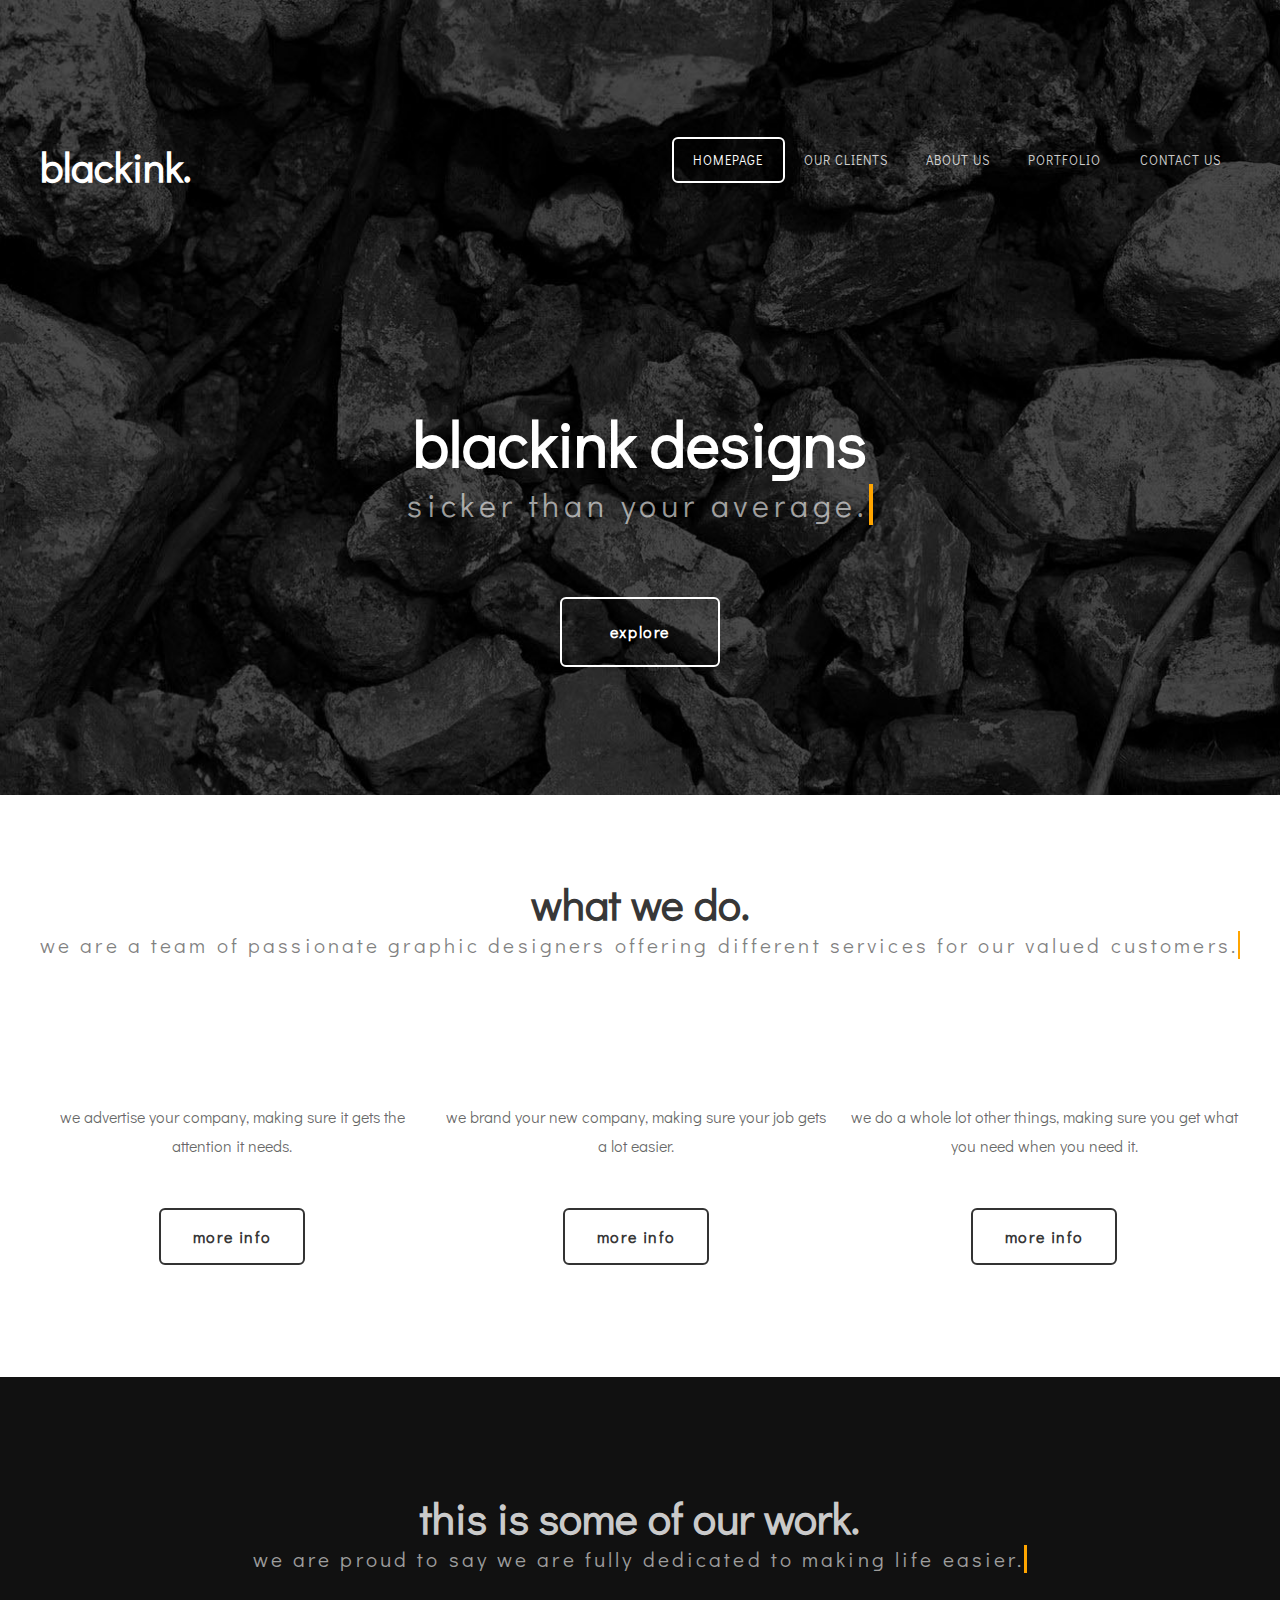
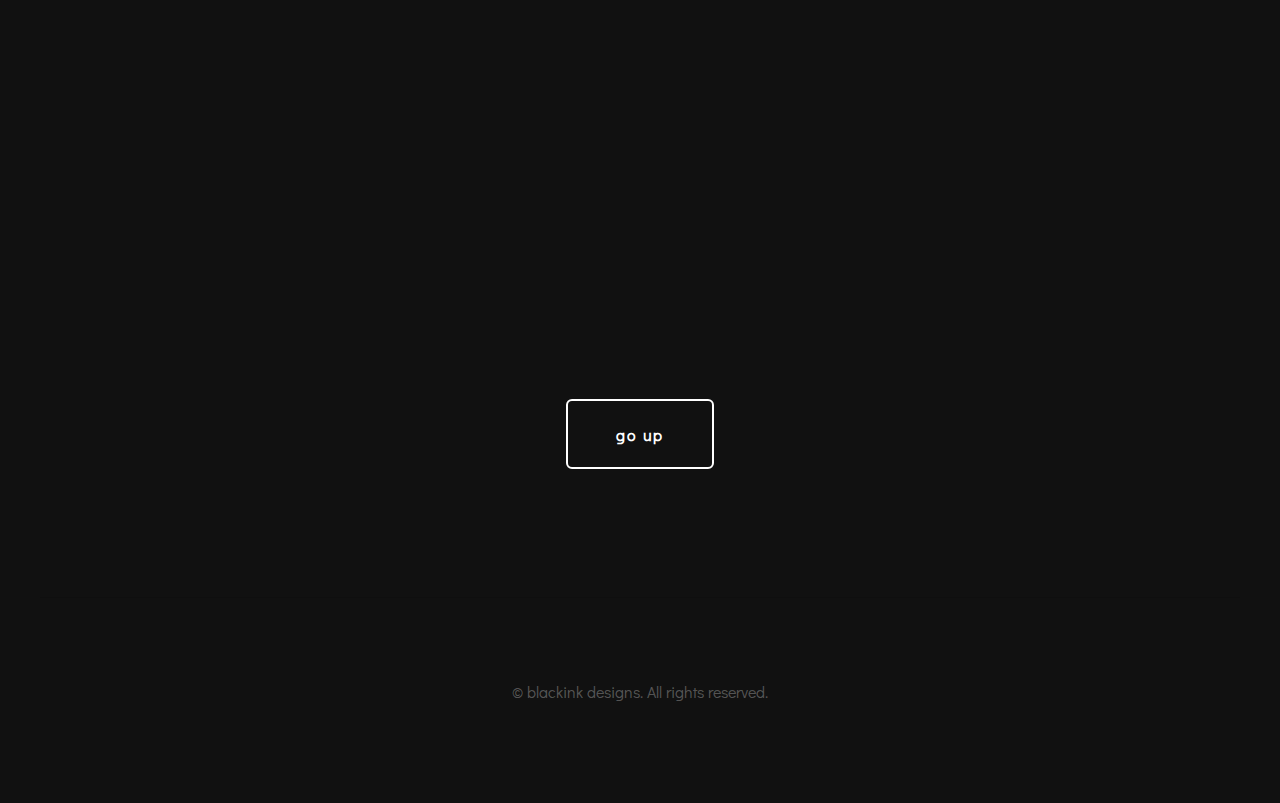
==== commit cb01f16e: "Add files via upload" ====
--- a/index.html
+++ b/index.html
@@ -7,8 +7,10 @@
 <link href="http://fonts.googleapis.com/css?family=Didact+Gothic" rel="stylesheet" />
 <link href="default.css" rel="stylesheet" type="text/css" media="all" />
 <link href="fonts.css" rel="stylesheet" type="text/css" media="all" />
-<link rel="stylesheet" href="css/animate.css">
-              <script src="js/wow.min.js"></script>
+<link rel="stylesheet" href="animate.css">
+<link rel="stylesheet" href="animate1.css">
+<script src="http://ajax.googleapis.com/ajax/libs/jquery/1.8.2/jquery.min.js"></script>
+              <script src="wow.min.js"></script>
               <script>
               new WOW().init();
               </script>
@@ -35,7 +37,7 @@
 	</div>
 	<div id="banner" class="container">
 		<div class="title">
-			<h2>blackink designs</h2>
+			<h2 class="wow bounce">blackink designs</h2>
 			<span class="byline">sicker than your average.</span>
 		</div>
 		<ul class="actions">
@@ -50,16 +52,16 @@
 			<span class="byline">we are a team of passionate graphic designers offering different services for our valued customers. </span>
 		</div>
 		<div class="boxA">
-			<span class="fa fa-cloud-download wow bounceInUp"></span>
+			<span class="fa fa-cloud-download wow fadeIn"></span>
 			<p>we advertise your company, making sure it gets the attention it needs.</p>
 			<a href="#" class="button button-alt">more info</a>
 		</div>
 		<div class="boxB">
-			<span class="fa fa-cogs"></span>
+			<span class="fa fa-cogs wow fadeIn"></span>
 			<p>we brand your new company, making sure your job gets a lot easier.</p>
 			<a href="#" class="button button-alt">more info</a>
 		</div>
-			<span class="fa fa-wrench"></span>
+			<span class="fa fa-wrench wow fadeIn"></span>
 			<p> we do a whole lot other things, making sure you get what you need when you need it.</p>
 			<a href="#" class="button button-alt">more info</a>
 		</div>
@@ -72,8 +74,8 @@
 			<span class="byline">we are proud to say we are fully dedicated to making life easier. </span>
 		</div>
 		<div>
-		<img src="http://i.imgur.com/QqD674X.jpg" class="animated bounce" height="350px" />
-		<img src="http://i.imgur.com/fsPGkIP.jpg" height="350px">
+		<img src="http://i.imgur.com/QqD674X.jpg" class="wow slideInLeft" height="350px" />
+		<img src="http://i.imgur.com/fsPGkIP.jpg" class="wow slideInRight" height="350px">
 	</div>
 		<ul class="actions">
 			<li><a href="#" class="button">go up</a></li>
--- a/animate1.css
+++ b/animate1.css
@@ -0,0 +1,3340 @@
+@charset "UTF-8";
+
+/*!
+ * animate.css -http://daneden.me/animate
+ * Version - 3.5.1
+ * Licensed under the MIT license - http://opensource.org/licenses/MIT
+ *
+ * Copyright (c) 2016 Daniel Eden
+ */
+
+.animated {
+  -webkit-animation-duration: 1s;
+  animation-duration: 1s;
+  -webkit-animation-fill-mode: both;
+  animation-fill-mode: both;
+}
+
+.animated.infinite {
+  -webkit-animation-iteration-count: infinite;
+  animation-iteration-count: infinite;
+}
+
+.animated.hinge {
+  -webkit-animation-duration: 2s;
+  animation-duration: 2s;
+}
+
+.animated.flipOutX,
+.animated.flipOutY,
+.animated.bounceIn,
+.animated.bounceOut {
+  -webkit-animation-duration: .75s;
+  animation-duration: .75s;
+}
+
+@-webkit-keyframes bounce {
+  from, 20%, 53%, 80%, to {
+    -webkit-animation-timing-function: cubic-bezier(0.215, 0.610, 0.355, 1.000);
+    animation-timing-function: cubic-bezier(0.215, 0.610, 0.355, 1.000);
+    -webkit-transform: translate3d(0,0,0);
+    transform: translate3d(0,0,0);
+  }
+
+  40%, 43% {
+    -webkit-animation-timing-function: cubic-bezier(0.755, 0.050, 0.855, 0.060);
+    animation-timing-function: cubic-bezier(0.755, 0.050, 0.855, 0.060);
+    -webkit-transform: translate3d(0, -30px, 0);
+    transform: translate3d(0, -30px, 0);
+  }
+
+  70% {
+    -webkit-animation-timing-function: cubic-bezier(0.755, 0.050, 0.855, 0.060);
+    animation-timing-function: cubic-bezier(0.755, 0.050, 0.855, 0.060);
+    -webkit-transform: translate3d(0, -15px, 0);
+    transform: translate3d(0, -15px, 0);
+  }
+
+  90% {
+    -webkit-transform: translate3d(0,-4px,0);
+    transform: translate3d(0,-4px,0);
+  }
+}
+
+@keyframes bounce {
+  from, 20%, 53%, 80%, to {
+    -webkit-animation-timing-function: cubic-bezier(0.215, 0.610, 0.355, 1.000);
+    animation-timing-function: cubic-bezier(0.215, 0.610, 0.355, 1.000);
+    -webkit-transform: translate3d(0,0,0);
+    transform: translate3d(0,0,0);
+  }
+
+  40%, 43% {
+    -webkit-animation-timing-function: cubic-bezier(0.755, 0.050, 0.855, 0.060);
+    animation-timing-function: cubic-bezier(0.755, 0.050, 0.855, 0.060);
+    -webkit-transform: translate3d(0, -30px, 0);
+    transform: translate3d(0, -30px, 0);
+  }
+
+  70% {
+    -webkit-animation-timing-function: cubic-bezier(0.755, 0.050, 0.855, 0.060);
+    animation-timing-function: cubic-bezier(0.755, 0.050, 0.855, 0.060);
+    -webkit-transform: translate3d(0, -15px, 0);
+    transform: translate3d(0, -15px, 0);
+  }
+
+  90% {
+    -webkit-transform: translate3d(0,-4px,0);
+    transform: translate3d(0,-4px,0);
+  }
+}
+
+.bounce {
+  -webkit-animation-name: bounce;
+  animation-name: bounce;
+  -webkit-transform-origin: center bottom;
+  transform-origin: center bottom;
+}
+
+@-webkit-keyframes flash {
+  from, 50%, to {
+    opacity: 1;
+  }
+
+  25%, 75% {
+    opacity: 0;
+  }
+}
+
+@keyframes flash {
+  from, 50%, to {
+    opacity: 1;
+  }
+
+  25%, 75% {
+    opacity: 0;
+  }
+}
+
+.flash {
+  -webkit-animation-name: flash;
+  animation-name: flash;
+}
+
+/* originally authored by Nick Pettit - https://github.com/nickpettit/glide */
+
+@-webkit-keyframes pulse {
+  from {
+    -webkit-transform: scale3d(1, 1, 1);
+    transform: scale3d(1, 1, 1);
+  }
+
+  50% {
+    -webkit-transform: scale3d(1.05, 1.05, 1.05);
+    transform: scale3d(1.05, 1.05, 1.05);
+  }
+
+  to {
+    -webkit-transform: scale3d(1, 1, 1);
+    transform: scale3d(1, 1, 1);
+  }
+}
+
+@keyframes pulse {
+  from {
+    -webkit-transform: scale3d(1, 1, 1);
+    transform: scale3d(1, 1, 1);
+  }
+
+  50% {
+    -webkit-transform: scale3d(1.05, 1.05, 1.05);
+    transform: scale3d(1.05, 1.05, 1.05);
+  }
+
+  to {
+    -webkit-transform: scale3d(1, 1, 1);
+    transform: scale3d(1, 1, 1);
+  }
+}
+
+.pulse {
+  -webkit-animation-name: pulse;
+  animation-name: pulse;
+}
+
+@-webkit-keyframes rubberBand {
+  from {
+    -webkit-transform: scale3d(1, 1, 1);
+    transform: scale3d(1, 1, 1);
+  }
+
+  30% {
+    -webkit-transform: scale3d(1.25, 0.75, 1);
+    transform: scale3d(1.25, 0.75, 1);
+  }
+
+  40% {
+    -webkit-transform: scale3d(0.75, 1.25, 1);
+    transform: scale3d(0.75, 1.25, 1);
+  }
+
+  50% {
+    -webkit-transform: scale3d(1.15, 0.85, 1);
+    transform: scale3d(1.15, 0.85, 1);
+  }
+
+  65% {
+    -webkit-transform: scale3d(.95, 1.05, 1);
+    transform: scale3d(.95, 1.05, 1);
+  }
+
+  75% {
+    -webkit-transform: scale3d(1.05, .95, 1);
+    transform: scale3d(1.05, .95, 1);
+  }
+
+  to {
+    -webkit-transform: scale3d(1, 1, 1);
+    transform: scale3d(1, 1, 1);
+  }
+}
+
+@keyframes rubberBand {
+  from {
+    -webkit-transform: scale3d(1, 1, 1);
+    transform: scale3d(1, 1, 1);
+  }
+
+  30% {
+    -webkit-transform: scale3d(1.25, 0.75, 1);
+    transform: scale3d(1.25, 0.75, 1);
+  }
+
+  40% {
+    -webkit-transform: scale3d(0.75, 1.25, 1);
+    transform: scale3d(0.75, 1.25, 1);
+  }
+
+  50% {
+    -webkit-transform: scale3d(1.15, 0.85, 1);
+    transform: scale3d(1.15, 0.85, 1);
+  }
+
+  65% {
+    -webkit-transform: scale3d(.95, 1.05, 1);
+    transform: scale3d(.95, 1.05, 1);
+  }
+
+  75% {
+    -webkit-transform: scale3d(1.05, .95, 1);
+    transform: scale3d(1.05, .95, 1);
+  }
+
+  to {
+    -webkit-transform: scale3d(1, 1, 1);
+    transform: scale3d(1, 1, 1);
+  }
+}
+
+.rubberBand {
+  -webkit-animation-name: rubberBand;
+  animation-name: rubberBand;
+}
+
+@-webkit-keyframes shake {
+  from, to {
+    -webkit-transform: translate3d(0, 0, 0);
+    transform: translate3d(0, 0, 0);
+  }
+
+  10%, 30%, 50%, 70%, 90% {
+    -webkit-transform: translate3d(-10px, 0, 0);
+    transform: translate3d(-10px, 0, 0);
+  }
+
+  20%, 40%, 60%, 80% {
+    -webkit-transform: translate3d(10px, 0, 0);
+    transform: translate3d(10px, 0, 0);
+  }
+}
+
+@keyframes shake {
+  from, to {
+    -webkit-transform: translate3d(0, 0, 0);
+    transform: translate3d(0, 0, 0);
+  }
+
+  10%, 30%, 50%, 70%, 90% {
+    -webkit-transform: translate3d(-10px, 0, 0);
+    transform: translate3d(-10px, 0, 0);
+  }
+
+  20%, 40%, 60%, 80% {
+    -webkit-transform: translate3d(10px, 0, 0);
+    transform: translate3d(10px, 0, 0);
+  }
+}
+
+.shake {
+  -webkit-animation-name: shake;
+  animation-name: shake;
+}
+
+@-webkit-keyframes headShake {
+  0% {
+    -webkit-transform: translateX(0);
+    transform: translateX(0);
+  }
+
+  6.5% {
+    -webkit-transform: translateX(-6px) rotateY(-9deg);
+    transform: translateX(-6px) rotateY(-9deg);
+  }
+
+  18.5% {
+    -webkit-transform: translateX(5px) rotateY(7deg);
+    transform: translateX(5px) rotateY(7deg);
+  }
+
+  31.5% {
+    -webkit-transform: translateX(-3px) rotateY(-5deg);
+    transform: translateX(-3px) rotateY(-5deg);
+  }
+
+  43.5% {
+    -webkit-transform: translateX(2px) rotateY(3deg);
+    transform: translateX(2px) rotateY(3deg);
+  }
+
+  50% {
+    -webkit-transform: translateX(0);
+    transform: translateX(0);
+  }
+}
+
+@keyframes headShake {
+  0% {
+    -webkit-transform: translateX(0);
+    transform: translateX(0);
+  }
+
+  6.5% {
+    -webkit-transform: translateX(-6px) rotateY(-9deg);
+    transform: translateX(-6px) rotateY(-9deg);
+  }
+
+  18.5% {
+    -webkit-transform: translateX(5px) rotateY(7deg);
+    transform: translateX(5px) rotateY(7deg);
+  }
+
+  31.5% {
+    -webkit-transform: translateX(-3px) rotateY(-5deg);
+    transform: translateX(-3px) rotateY(-5deg);
+  }
+
+  43.5% {
+    -webkit-transform: translateX(2px) rotateY(3deg);
+    transform: translateX(2px) rotateY(3deg);
+  }
+
+  50% {
+    -webkit-transform: translateX(0);
+    transform: translateX(0);
+  }
+}
+
+.headShake {
+  -webkit-animation-timing-function: ease-in-out;
+  animation-timing-function: ease-in-out;
+  -webkit-animation-name: headShake;
+  animation-name: headShake;
+}
+
+@-webkit-keyframes swing {
+  20% {
+    -webkit-transform: rotate3d(0, 0, 1, 15deg);
+    transform: rotate3d(0, 0, 1, 15deg);
+  }
+
+  40% {
+    -webkit-transform: rotate3d(0, 0, 1, -10deg);
+    transform: rotate3d(0, 0, 1, -10deg);
+  }
+
+  60% {
+    -webkit-transform: rotate3d(0, 0, 1, 5deg);
+    transform: rotate3d(0, 0, 1, 5deg);
+  }
+
+  80% {
+    -webkit-transform: rotate3d(0, 0, 1, -5deg);
+    transform: rotate3d(0, 0, 1, -5deg);
+  }
+
+  to {
+    -webkit-transform: rotate3d(0, 0, 1, 0deg);
+    transform: rotate3d(0, 0, 1, 0deg);
+  }
+}
+
+@keyframes swing {
+  20% {
+    -webkit-transform: rotate3d(0, 0, 1, 15deg);
+    transform: rotate3d(0, 0, 1, 15deg);
+  }
+
+  40% {
+    -webkit-transform: rotate3d(0, 0, 1, -10deg);
+    transform: rotate3d(0, 0, 1, -10deg);
+  }
+
+  60% {
+    -webkit-transform: rotate3d(0, 0, 1, 5deg);
+    transform: rotate3d(0, 0, 1, 5deg);
+  }
+
+  80% {
+    -webkit-transform: rotate3d(0, 0, 1, -5deg);
+    transform: rotate3d(0, 0, 1, -5deg);
+  }
+
+  to {
+    -webkit-transform: rotate3d(0, 0, 1, 0deg);
+    transform: rotate3d(0, 0, 1, 0deg);
+  }
+}
+
+.swing {
+  -webkit-transform-origin: top center;
+  transform-origin: top center;
+  -webkit-animation-name: swing;
+  animation-name: swing;
+}
+
+@-webkit-keyframes tada {
+  from {
+    -webkit-transform: scale3d(1, 1, 1);
+    transform: scale3d(1, 1, 1);
+  }
+
+  10%, 20% {
+    -webkit-transform: scale3d(.9, .9, .9) rotate3d(0, 0, 1, -3deg);
+    transform: scale3d(.9, .9, .9) rotate3d(0, 0, 1, -3deg);
+  }
+
+  30%, 50%, 70%, 90% {
+    -webkit-transform: scale3d(1.1, 1.1, 1.1) rotate3d(0, 0, 1, 3deg);
+    transform: scale3d(1.1, 1.1, 1.1) rotate3d(0, 0, 1, 3deg);
+  }
+
+  40%, 60%, 80% {
+    -webkit-transform: scale3d(1.1, 1.1, 1.1) rotate3d(0, 0, 1, -3deg);
+    transform: scale3d(1.1, 1.1, 1.1) rotate3d(0, 0, 1, -3deg);
+  }
+
+  to {
+    -webkit-transform: scale3d(1, 1, 1);
+    transform: scale3d(1, 1, 1);
+  }
+}
+
+@keyframes tada {
+  from {
+    -webkit-transform: scale3d(1, 1, 1);
+    transform: scale3d(1, 1, 1);
+  }
+
+  10%, 20% {
+    -webkit-transform: scale3d(.9, .9, .9) rotate3d(0, 0, 1, -3deg);
+    transform: scale3d(.9, .9, .9) rotate3d(0, 0, 1, -3deg);
+  }
+
+  30%, 50%, 70%, 90% {
+    -webkit-transform: scale3d(1.1, 1.1, 1.1) rotate3d(0, 0, 1, 3deg);
+    transform: scale3d(1.1, 1.1, 1.1) rotate3d(0, 0, 1, 3deg);
+  }
+
+  40%, 60%, 80% {
+    -webkit-transform: scale3d(1.1, 1.1, 1.1) rotate3d(0, 0, 1, -3deg);
+    transform: scale3d(1.1, 1.1, 1.1) rotate3d(0, 0, 1, -3deg);
+  }
+
+  to {
+    -webkit-transform: scale3d(1, 1, 1);
+    transform: scale3d(1, 1, 1);
+  }
+}
+
+.tada {
+  -webkit-animation-name: tada;
+  animation-name: tada;
+}
+
+/* originally authored by Nick Pettit - https://github.com/nickpettit/glide */
+
+@-webkit-keyframes wobble {
+  from {
+    -webkit-transform: none;
+    transform: none;
+  }
+
+  15% {
+    -webkit-transform: translate3d(-25%, 0, 0) rotate3d(0, 0, 1, -5deg);
+    transform: translate3d(-25%, 0, 0) rotate3d(0, 0, 1, -5deg);
+  }
+
+  30% {
+    -webkit-transform: translate3d(20%, 0, 0) rotate3d(0, 0, 1, 3deg);
+    transform: translate3d(20%, 0, 0) rotate3d(0, 0, 1, 3deg);
+  }
+
+  45% {
+    -webkit-transform: translate3d(-15%, 0, 0) rotate3d(0, 0, 1, -3deg);
+    transform: translate3d(-15%, 0, 0) rotate3d(0, 0, 1, -3deg);
+  }
+
+  60% {
+    -webkit-transform: translate3d(10%, 0, 0) rotate3d(0, 0, 1, 2deg);
+    transform: translate3d(10%, 0, 0) rotate3d(0, 0, 1, 2deg);
+  }
+
+  75% {
+    -webkit-transform: translate3d(-5%, 0, 0) rotate3d(0, 0, 1, -1deg);
+    transform: translate3d(-5%, 0, 0) rotate3d(0, 0, 1, -1deg);
+  }
+
+  to {
+    -webkit-transform: none;
+    transform: none;
+  }
+}
+
+@keyframes wobble {
+  from {
+    -webkit-transform: none;
+    transform: none;
+  }
+
+  15% {
+    -webkit-transform: translate3d(-25%, 0, 0) rotate3d(0, 0, 1, -5deg);
+    transform: translate3d(-25%, 0, 0) rotate3d(0, 0, 1, -5deg);
+  }
+
+  30% {
+    -webkit-transform: translate3d(20%, 0, 0) rotate3d(0, 0, 1, 3deg);
+    transform: translate3d(20%, 0, 0) rotate3d(0, 0, 1, 3deg);
+  }
+
+  45% {
+    -webkit-transform: translate3d(-15%, 0, 0) rotate3d(0, 0, 1, -3deg);
+    transform: translate3d(-15%, 0, 0) rotate3d(0, 0, 1, -3deg);
+  }
+
+  60% {
+    -webkit-transform: translate3d(10%, 0, 0) rotate3d(0, 0, 1, 2deg);
+    transform: translate3d(10%, 0, 0) rotate3d(0, 0, 1, 2deg);
+  }
+
+  75% {
+    -webkit-transform: translate3d(-5%, 0, 0) rotate3d(0, 0, 1, -1deg);
+    transform: translate3d(-5%, 0, 0) rotate3d(0, 0, 1, -1deg);
+  }
+
+  to {
+    -webkit-transform: none;
+    transform: none;
+  }
+}
+
+.wobble {
+  -webkit-animation-name: wobble;
+  animation-name: wobble;
+}
+
+@-webkit-keyframes jello {
+  from, 11.1%, to {
+    -webkit-transform: none;
+    transform: none;
+  }
+
+  22.2% {
+    -webkit-transform: skewX(-12.5deg) skewY(-12.5deg);
+    transform: skewX(-12.5deg) skewY(-12.5deg);
+  }
+
+  33.3% {
+    -webkit-transform: skewX(6.25deg) skewY(6.25deg);
+    transform: skewX(6.25deg) skewY(6.25deg);
+  }
+
+  44.4% {
+    -webkit-transform: skewX(-3.125deg) skewY(-3.125deg);
+    transform: skewX(-3.125deg) skewY(-3.125deg);
+  }
+
+  55.5% {
+    -webkit-transform: skewX(1.5625deg) skewY(1.5625deg);
+    transform: skewX(1.5625deg) skewY(1.5625deg);
+  }
+
+  66.6% {
+    -webkit-transform: skewX(-0.78125deg) skewY(-0.78125deg);
+    transform: skewX(-0.78125deg) skewY(-0.78125deg);
+  }
+
+  77.7% {
+    -webkit-transform: skewX(0.390625deg) skewY(0.390625deg);
+    transform: skewX(0.390625deg) skewY(0.390625deg);
+  }
+
+  88.8% {
+    -webkit-transform: skewX(-0.1953125deg) skewY(-0.1953125deg);
+    transform: skewX(-0.1953125deg) skewY(-0.1953125deg);
+  }
+}
+
+@keyframes jello {
+  from, 11.1%, to {
+    -webkit-transform: none;
+    transform: none;
+  }
+
+  22.2% {
+    -webkit-transform: skewX(-12.5deg) skewY(-12.5deg);
+    transform: skewX(-12.5deg) skewY(-12.5deg);
+  }
+
+  33.3% {
+    -webkit-transform: skewX(6.25deg) skewY(6.25deg);
+    transform: skewX(6.25deg) skewY(6.25deg);
+  }
+
+  44.4% {
+    -webkit-transform: skewX(-3.125deg) skewY(-3.125deg);
+    transform: skewX(-3.125deg) skewY(-3.125deg);
+  }
+
+  55.5% {
+    -webkit-transform: skewX(1.5625deg) skewY(1.5625deg);
+    transform: skewX(1.5625deg) skewY(1.5625deg);
+  }
+
+  66.6% {
+    -webkit-transform: skewX(-0.78125deg) skewY(-0.78125deg);
+    transform: skewX(-0.78125deg) skewY(-0.78125deg);
+  }
+
+  77.7% {
+    -webkit-transform: skewX(0.390625deg) skewY(0.390625deg);
+    transform: skewX(0.390625deg) skewY(0.390625deg);
+  }
+
+  88.8% {
+    -webkit-transform: skewX(-0.1953125deg) skewY(-0.1953125deg);
+    transform: skewX(-0.1953125deg) skewY(-0.1953125deg);
+  }
+}
+
+.jello {
+  -webkit-animation-name: jello;
+  animation-name: jello;
+  -webkit-transform-origin: center;
+  transform-origin: center;
+}
+
+@-webkit-keyframes bounceIn {
+  from, 20%, 40%, 60%, 80%, to {
+    -webkit-animation-timing-function: cubic-bezier(0.215, 0.610, 0.355, 1.000);
+    animation-timing-function: cubic-bezier(0.215, 0.610, 0.355, 1.000);
+  }
+
+  0% {
+    opacity: 0;
+    -webkit-transform: scale3d(.3, .3, .3);
+    transform: scale3d(.3, .3, .3);
+  }
+
+  20% {
+    -webkit-transform: scale3d(1.1, 1.1, 1.1);
+    transform: scale3d(1.1, 1.1, 1.1);
+  }
+
+  40% {
+    -webkit-transform: scale3d(.9, .9, .9);
+    transform: scale3d(.9, .9, .9);
+  }
+
+  60% {
+    opacity: 1;
+    -webkit-transform: scale3d(1.03, 1.03, 1.03);
+    transform: scale3d(1.03, 1.03, 1.03);
+  }
+
+  80% {
+    -webkit-transform: scale3d(.97, .97, .97);
+    transform: scale3d(.97, .97, .97);
+  }
+
+  to {
+    opacity: 1;
+    -webkit-transform: scale3d(1, 1, 1);
+    transform: scale3d(1, 1, 1);
+  }
+}
+
+@keyframes bounceIn {
+  from, 20%, 40%, 60%, 80%, to {
+    -webkit-animation-timing-function: cubic-bezier(0.215, 0.610, 0.355, 1.000);
+    animation-timing-function: cubic-bezier(0.215, 0.610, 0.355, 1.000);
+  }
+
+  0% {
+    opacity: 0;
+    -webkit-transform: scale3d(.3, .3, .3);
+    transform: scale3d(.3, .3, .3);
+  }
+
+  20% {
+    -webkit-transform: scale3d(1.1, 1.1, 1.1);
+    transform: scale3d(1.1, 1.1, 1.1);
+  }
+
+  40% {
+    -webkit-transform: scale3d(.9, .9, .9);
+    transform: scale3d(.9, .9, .9);
+  }
+
+  60% {
+    opacity: 1;
+    -webkit-transform: scale3d(1.03, 1.03, 1.03);
+    transform: scale3d(1.03, 1.03, 1.03);
+  }
+
+  80% {
+    -webkit-transform: scale3d(.97, .97, .97);
+    transform: scale3d(.97, .97, .97);
+  }
+
+  to {
+    opacity: 1;
+    -webkit-transform: scale3d(1, 1, 1);
+    transform: scale3d(1, 1, 1);
+  }
+}
+
+.bounceIn {
+  -webkit-animation-name: bounceIn;
+  animation-name: bounceIn;
+}
+
+@-webkit-keyframes bounceInDown {
+  from, 60%, 75%, 90%, to {
+    -webkit-animation-timing-function: cubic-bezier(0.215, 0.610, 0.355, 1.000);
+    animation-timing-function: cubic-bezier(0.215, 0.610, 0.355, 1.000);
+  }
+
+  0% {
+    opacity: 0;
+    -webkit-transform: translate3d(0, -3000px, 0);
+    transform: translate3d(0, -3000px, 0);
+  }
+
+  60% {
+    opacity: 1;
+    -webkit-transform: translate3d(0, 25px, 0);
+    transform: translate3d(0, 25px, 0);
+  }
+
+  75% {
+    -webkit-transform: translate3d(0, -10px, 0);
+    transform: translate3d(0, -10px, 0);
+  }
+
+  90% {
+    -webkit-transform: translate3d(0, 5px, 0);
+    transform: translate3d(0, 5px, 0);
+  }
+
+  to {
+    -webkit-transform: none;
+    transform: none;
+  }
+}
+
+@keyframes bounceInDown {
+  from, 60%, 75%, 90%, to {
+    -webkit-animation-timing-function: cubic-bezier(0.215, 0.610, 0.355, 1.000);
+    animation-timing-function: cubic-bezier(0.215, 0.610, 0.355, 1.000);
+  }
+
+  0% {
+    opacity: 0;
+    -webkit-transform: translate3d(0, -3000px, 0);
+    transform: translate3d(0, -3000px, 0);
+  }
+
+  60% {
+    opacity: 1;
+    -webkit-transform: translate3d(0, 25px, 0);
+    transform: translate3d(0, 25px, 0);
+  }
+
+  75% {
+    -webkit-transform: translate3d(0, -10px, 0);
+    transform: translate3d(0, -10px, 0);
+  }
+
+  90% {
+    -webkit-transform: translate3d(0, 5px, 0);
+    transform: translate3d(0, 5px, 0);
+  }
+
+  to {
+    -webkit-transform: none;
+    transform: none;
+  }
+}
+
+.bounceInDown {
+  -webkit-animation-name: bounceInDown;
+  animation-name: bounceInDown;
+}
+
+@-webkit-keyframes bounceInLeft {
+  from, 60%, 75%, 90%, to {
+    -webkit-animation-timing-function: cubic-bezier(0.215, 0.610, 0.355, 1.000);
+    animation-timing-function: cubic-bezier(0.215, 0.610, 0.355, 1.000);
+  }
+
+  0% {
+    opacity: 0;
+    -webkit-transform: translate3d(-3000px, 0, 0);
+    transform: translate3d(-3000px, 0, 0);
+  }
+
+  60% {
+    opacity: 1;
+    -webkit-transform: translate3d(25px, 0, 0);
+    transform: translate3d(25px, 0, 0);
+  }
+
+  75% {
+    -webkit-transform: translate3d(-10px, 0, 0);
+    transform: translate3d(-10px, 0, 0);
+  }
+
+  90% {
+    -webkit-transform: translate3d(5px, 0, 0);
+    transform: translate3d(5px, 0, 0);
+  }
+
+  to {
+    -webkit-transform: none;
+    transform: none;
+  }
+}
+
+@keyframes bounceInLeft {
+  from, 60%, 75%, 90%, to {
+    -webkit-animation-timing-function: cubic-bezier(0.215, 0.610, 0.355, 1.000);
+    animation-timing-function: cubic-bezier(0.215, 0.610, 0.355, 1.000);
+  }
+
+  0% {
+    opacity: 0;
+    -webkit-transform: translate3d(-3000px, 0, 0);
+    transform: translate3d(-3000px, 0, 0);
+  }
+
+  60% {
+    opacity: 1;
+    -webkit-transform: translate3d(25px, 0, 0);
+    transform: translate3d(25px, 0, 0);
+  }
+
+  75% {
+    -webkit-transform: translate3d(-10px, 0, 0);
+    transform: translate3d(-10px, 0, 0);
+  }
+
+  90% {
+    -webkit-transform: translate3d(5px, 0, 0);
+    transform: translate3d(5px, 0, 0);
+  }
+
+  to {
+    -webkit-transform: none;
+    transform: none;
+  }
+}
+
+.bounceInLeft {
+  -webkit-animation-name: bounceInLeft;
+  animation-name: bounceInLeft;
+}
+
+@-webkit-keyframes bounceInRight {
+  from, 60%, 75%, 90%, to {
+    -webkit-animation-timing-function: cubic-bezier(0.215, 0.610, 0.355, 1.000);
+    animation-timing-function: cubic-bezier(0.215, 0.610, 0.355, 1.000);
+  }
+
+  from {
+    opacity: 0;
+    -webkit-transform: translate3d(3000px, 0, 0);
+    transform: translate3d(3000px, 0, 0);
+  }
+
+  60% {
+    opacity: 1;
+    -webkit-transform: translate3d(-25px, 0, 0);
+    transform: translate3d(-25px, 0, 0);
+  }
+
+  75% {
+    -webkit-transform: translate3d(10px, 0, 0);
+    transform: translate3d(10px, 0, 0);
+  }
+
+  90% {
+    -webkit-transform: translate3d(-5px, 0, 0);
+    transform: translate3d(-5px, 0, 0);
+  }
+
+  to {
+    -webkit-transform: none;
+    transform: none;
+  }
+}
+
+@keyframes bounceInRight {
+  from, 60%, 75%, 90%, to {
+    -webkit-animation-timing-function: cubic-bezier(0.215, 0.610, 0.355, 1.000);
+    animation-timing-function: cubic-bezier(0.215, 0.610, 0.355, 1.000);
+  }
+
+  from {
+    opacity: 0;
+    -webkit-transform: translate3d(3000px, 0, 0);
+    transform: translate3d(3000px, 0, 0);
+  }
+
+  60% {
+    opacity: 1;
+    -webkit-transform: translate3d(-25px, 0, 0);
+    transform: translate3d(-25px, 0, 0);
+  }
+
+  75% {
+    -webkit-transform: translate3d(10px, 0, 0);
+    transform: translate3d(10px, 0, 0);
+  }
+
+  90% {
+    -webkit-transform: translate3d(-5px, 0, 0);
+    transform: translate3d(-5px, 0, 0);
+  }
+
+  to {
+    -webkit-transform: none;
+    transform: none;
+  }
+}
+
+.bounceInRight {
+  -webkit-animation-name: bounceInRight;
+  animation-name: bounceInRight;
+}
+
+@-webkit-keyframes bounceInUp {
+  from, 60%, 75%, 90%, to {
+    -webkit-animation-timing-function: cubic-bezier(0.215, 0.610, 0.355, 1.000);
+    animation-timing-function: cubic-bezier(0.215, 0.610, 0.355, 1.000);
+  }
+
+  from {
+    opacity: 0;
+    -webkit-transform: translate3d(0, 3000px, 0);
+    transform: translate3d(0, 3000px, 0);
+  }
+
+  60% {
+    opacity: 1;
+    -webkit-transform: translate3d(0, -20px, 0);
+    transform: translate3d(0, -20px, 0);
+  }
+
+  75% {
+    -webkit-transform: translate3d(0, 10px, 0);
+    transform: translate3d(0, 10px, 0);
+  }
+
+  90% {
+    -webkit-transform: translate3d(0, -5px, 0);
+    transform: translate3d(0, -5px, 0);
+  }
+
+  to {
+    -webkit-transform: translate3d(0, 0, 0);
+    transform: translate3d(0, 0, 0);
+  }
+}
+
+@keyframes bounceInUp {
+  from, 60%, 75%, 90%, to {
+    -webkit-animation-timing-function: cubic-bezier(0.215, 0.610, 0.355, 1.000);
+    animation-timing-function: cubic-bezier(0.215, 0.610, 0.355, 1.000);
+  }
+
+  from {
+    opacity: 0;
+    -webkit-transform: translate3d(0, 3000px, 0);
+    transform: translate3d(0, 3000px, 0);
+  }
+
+  60% {
+    opacity: 1;
+    -webkit-transform: translate3d(0, -20px, 0);
+    transform: translate3d(0, -20px, 0);
+  }
+
+  75% {
+    -webkit-transform: translate3d(0, 10px, 0);
+    transform: translate3d(0, 10px, 0);
+  }
+
+  90% {
+    -webkit-transform: translate3d(0, -5px, 0);
+    transform: translate3d(0, -5px, 0);
+  }
+
+  to {
+    -webkit-transform: translate3d(0, 0, 0);
+    transform: translate3d(0, 0, 0);
+  }
+}
+
+.bounceInUp {
+  -webkit-animation-name: bounceInUp;
+  animation-name: bounceInUp;
+}
+
+@-webkit-keyframes bounceOut {
+  20% {
+    -webkit-transform: scale3d(.9, .9, .9);
+    transform: scale3d(.9, .9, .9);
+  }
+
+  50%, 55% {
+    opacity: 1;
+    -webkit-transform: scale3d(1.1, 1.1, 1.1);
+    transform: scale3d(1.1, 1.1, 1.1);
+  }
+
+  to {
+    opacity: 0;
+    -webkit-transform: scale3d(.3, .3, .3);
+    transform: scale3d(.3, .3, .3);
+  }
+}
+
+@keyframes bounceOut {
+  20% {
+    -webkit-transform: scale3d(.9, .9, .9);
+    transform: scale3d(.9, .9, .9);
+  }
+
+  50%, 55% {
+    opacity: 1;
+    -webkit-transform: scale3d(1.1, 1.1, 1.1);
+    transform: scale3d(1.1, 1.1, 1.1);
+  }
+
+  to {
+    opacity: 0;
+    -webkit-transform: scale3d(.3, .3, .3);
+    transform: scale3d(.3, .3, .3);
+  }
+}
+
+.bounceOut {
+  -webkit-animation-name: bounceOut;
+  animation-name: bounceOut;
+}
+
+@-webkit-keyframes bounceOutDown {
+  20% {
+    -webkit-transform: translate3d(0, 10px, 0);
+    transform: translate3d(0, 10px, 0);
+  }
+
+  40%, 45% {
+    opacity: 1;
+    -webkit-transform: translate3d(0, -20px, 0);
+    transform: translate3d(0, -20px, 0);
+  }
+
+  to {
+    opacity: 0;
+    -webkit-transform: translate3d(0, 2000px, 0);
+    transform: translate3d(0, 2000px, 0);
+  }
+}
+
+@keyframes bounceOutDown {
+  20% {
+    -webkit-transform: translate3d(0, 10px, 0);
+    transform: translate3d(0, 10px, 0);
+  }
+
+  40%, 45% {
+    opacity: 1;
+    -webkit-transform: translate3d(0, -20px, 0);
+    transform: translate3d(0, -20px, 0);
+  }
+
+  to {
+    opacity: 0;
+    -webkit-transform: translate3d(0, 2000px, 0);
+    transform: translate3d(0, 2000px, 0);
+  }
+}
+
+.bounceOutDown {
+  -webkit-animation-name: bounceOutDown;
+  animation-name: bounceOutDown;
+}
+
+@-webkit-keyframes bounceOutLeft {
+  20% {
+    opacity: 1;
+    -webkit-transform: translate3d(20px, 0, 0);
+    transform: translate3d(20px, 0, 0);
+  }
+
+  to {
+    opacity: 0;
+    -webkit-transform: translate3d(-2000px, 0, 0);
+    transform: translate3d(-2000px, 0, 0);
+  }
+}
+
+@keyframes bounceOutLeft {
+  20% {
+    opacity: 1;
+    -webkit-transform: translate3d(20px, 0, 0);
+    transform: translate3d(20px, 0, 0);
+  }
+
+  to {
+    opacity: 0;
+    -webkit-transform: translate3d(-2000px, 0, 0);
+    transform: translate3d(-2000px, 0, 0);
+  }
+}
+
+.bounceOutLeft {
+  -webkit-animation-name: bounceOutLeft;
+  animation-name: bounceOutLeft;
+}
+
+@-webkit-keyframes bounceOutRight {
+  20% {
+    opacity: 1;
+    -webkit-transform: translate3d(-20px, 0, 0);
+    transform: translate3d(-20px, 0, 0);
+  }
+
+  to {
+    opacity: 0;
+    -webkit-transform: translate3d(2000px, 0, 0);
+    transform: translate3d(2000px, 0, 0);
+  }
+}
+
+@keyframes bounceOutRight {
+  20% {
+    opacity: 1;
+    -webkit-transform: translate3d(-20px, 0, 0);
+    transform: translate3d(-20px, 0, 0);
+  }
+
+  to {
+    opacity: 0;
+    -webkit-transform: translate3d(2000px, 0, 0);
+    transform: translate3d(2000px, 0, 0);
+  }
+}
+
+.bounceOutRight {
+  -webkit-animation-name: bounceOutRight;
+  animation-name: bounceOutRight;
+}
+
+@-webkit-keyframes bounceOutUp {
+  20% {
+    -webkit-transform: translate3d(0, -10px, 0);
+    transform: translate3d(0, -10px, 0);
+  }
+
+  40%, 45% {
+    opacity: 1;
+    -webkit-transform: translate3d(0, 20px, 0);
+    transform: translate3d(0, 20px, 0);
+  }
+
+  to {
+    opacity: 0;
+    -webkit-transform: translate3d(0, -2000px, 0);
+    transform: translate3d(0, -2000px, 0);
+  }
+}
+
+@keyframes bounceOutUp {
+  20% {
+    -webkit-transform: translate3d(0, -10px, 0);
+    transform: translate3d(0, -10px, 0);
+  }
+
+  40%, 45% {
+    opacity: 1;
+    -webkit-transform: translate3d(0, 20px, 0);
+    transform: translate3d(0, 20px, 0);
+  }
+
+  to {
+    opacity: 0;
+    -webkit-transform: translate3d(0, -2000px, 0);
+    transform: translate3d(0, -2000px, 0);
+  }
+}
+
+.bounceOutUp {
+  -webkit-animation-name: bounceOutUp;
+  animation-name: bounceOutUp;
+}
+
+@-webkit-keyframes fadeIn {
+  from {
+    opacity: 0;
+  }
+
+  to {
+    opacity: 1;
+  }
+}
+
+@keyframes fadeIn {
+  from {
+    opacity: 0;
+  }
+
+  to {
+    opacity: 1;
+  }
+}
+
+.fadeIn {
+  -webkit-animation-name: fadeIn;
+  animation-name: fadeIn;
+}
+
+@-webkit-keyframes fadeInDown {
+  from {
+    opacity: 0;
+    -webkit-transform: translate3d(0, -100%, 0);
+    transform: translate3d(0, -100%, 0);
+  }
+
+  to {
+    opacity: 1;
+    -webkit-transform: none;
+    transform: none;
+  }
+}
+
+@keyframes fadeInDown {
+  from {
+    opacity: 0;
+    -webkit-transform: translate3d(0, -100%, 0);
+    transform: translate3d(0, -100%, 0);
+  }
+
+  to {
+    opacity: 1;
+    -webkit-transform: none;
+    transform: none;
+  }
+}
+
+.fadeInDown {
+  -webkit-animation-name: fadeInDown;
+  animation-name: fadeInDown;
+}
+
+@-webkit-keyframes fadeInDownBig {
+  from {
+    opacity: 0;
+    -webkit-transform: translate3d(0, -2000px, 0);
+    transform: translate3d(0, -2000px, 0);
+  }
+
+  to {
+    opacity: 1;
+    -webkit-transform: none;
+    transform: none;
+  }
+}
+
+@keyframes fadeInDownBig {
+  from {
+    opacity: 0;
+    -webkit-transform: translate3d(0, -2000px, 0);
+    transform: translate3d(0, -2000px, 0);
+  }
+
+  to {
+    opacity: 1;
+    -webkit-transform: none;
+    transform: none;
+  }
+}
+
+.fadeInDownBig {
+  -webkit-animation-name: fadeInDownBig;
+  animation-name: fadeInDownBig;
+}
+
+@-webkit-keyframes fadeInLeft {
+  from {
+    opacity: 0;
+    -webkit-transform: translate3d(-100%, 0, 0);
+    transform: translate3d(-100%, 0, 0);
+  }
+
+  to {
+    opacity: 1;
+    -webkit-transform: none;
+    transform: none;
+  }
+}
+
+@keyframes fadeInLeft {
+  from {
+    opacity: 0;
+    -webkit-transform: translate3d(-100%, 0, 0);
+    transform: translate3d(-100%, 0, 0);
+  }
+
+  to {
+    opacity: 1;
+    -webkit-transform: none;
+    transform: none;
+  }
+}
+
+.fadeInLeft {
+  -webkit-animation-name: fadeInLeft;
+  animation-name: fadeInLeft;
+}
+
+@-webkit-keyframes fadeInLeftBig {
+  from {
+    opacity: 0;
+    -webkit-transform: translate3d(-2000px, 0, 0);
+    transform: translate3d(-2000px, 0, 0);
+  }
+
+  to {
+    opacity: 1;
+    -webkit-transform: none;
+    transform: none;
+  }
+}
+
+@keyframes fadeInLeftBig {
+  from {
+    opacity: 0;
+    -webkit-transform: translate3d(-2000px, 0, 0);
+    transform: translate3d(-2000px, 0, 0);
+  }
+
+  to {
+    opacity: 1;
+    -webkit-transform: none;
+    transform: none;
+  }
+}
+
+.fadeInLeftBig {
+  -webkit-animation-name: fadeInLeftBig;
+  animation-name: fadeInLeftBig;
+}
+
+@-webkit-keyframes fadeInRight {
+  from {
+    opacity: 0;
+    -webkit-transform: translate3d(100%, 0, 0);
+    transform: translate3d(100%, 0, 0);
+  }
+
+  to {
+    opacity: 1;
+    -webkit-transform: none;
+    transform: none;
+  }
+}
+
+@keyframes fadeInRight {
+  from {
+    opacity: 0;
+    -webkit-transform: translate3d(100%, 0, 0);
+    transform: translate3d(100%, 0, 0);
+  }
+
+  to {
+    opacity: 1;
+    -webkit-transform: none;
+    transform: none;
+  }
+}
+
+.fadeInRight {
+  -webkit-animation-name: fadeInRight;
+  animation-name: fadeInRight;
+}
+
+@-webkit-keyframes fadeInRightBig {
+  from {
+    opacity: 0;
+    -webkit-transform: translate3d(2000px, 0, 0);
+    transform: translate3d(2000px, 0, 0);
+  }
+
+  to {
+    opacity: 1;
+    -webkit-transform: none;
+    transform: none;
+  }
+}
+
+@keyframes fadeInRightBig {
+  from {
+    opacity: 0;
+    -webkit-transform: translate3d(2000px, 0, 0);
+    transform: translate3d(2000px, 0, 0);
+  }
+
+  to {
+    opacity: 1;
+    -webkit-transform: none;
+    transform: none;
+  }
+}
+
+.fadeInRightBig {
+  -webkit-animation-name: fadeInRightBig;
+  animation-name: fadeInRightBig;
+}
+
+@-webkit-keyframes fadeInUp {
+  from {
+    opacity: 0;
+    -webkit-transform: translate3d(0, 100%, 0);
+    transform: translate3d(0, 100%, 0);
+  }
+
+  to {
+    opacity: 1;
+    -webkit-transform: none;
+    transform: none;
+  }
+}
+
+@keyframes fadeInUp {
+  from {
+    opacity: 0;
+    -webkit-transform: translate3d(0, 100%, 0);
+    transform: translate3d(0, 100%, 0);
+  }
+
+  to {
+    opacity: 1;
+    -webkit-transform: none;
+    transform: none;
+  }
+}
+
+.fadeInUp {
+  -webkit-animation-name: fadeInUp;
+  animation-name: fadeInUp;
+}
+
+@-webkit-keyframes fadeInUpBig {
+  from {
+    opacity: 0;
+    -webkit-transform: translate3d(0, 2000px, 0);
+    transform: translate3d(0, 2000px, 0);
+  }
+
+  to {
+    opacity: 1;
+    -webkit-transform: none;
+    transform: none;
+  }
+}
+
+@keyframes fadeInUpBig {
+  from {
+    opacity: 0;
+    -webkit-transform: translate3d(0, 2000px, 0);
+    transform: translate3d(0, 2000px, 0);
+  }
+
+  to {
+    opacity: 1;
+    -webkit-transform: none;
+    transform: none;
+  }
+}
+
+.fadeInUpBig {
+  -webkit-animation-name: fadeInUpBig;
+  animation-name: fadeInUpBig;
+}
+
+@-webkit-keyframes fadeOut {
+  from {
+    opacity: 1;
+  }
+
+  to {
+    opacity: 0;
+  }
+}
+
+@keyframes fadeOut {
+  from {
+    opacity: 1;
+  }
+
+  to {
+    opacity: 0;
+  }
+}
+
+.fadeOut {
+  -webkit-animation-name: fadeOut;
+  animation-name: fadeOut;
+}
+
+@-webkit-keyframes fadeOutDown {
+  from {
+    opacity: 1;
+  }
+
+  to {
+    opacity: 0;
+    -webkit-transform: translate3d(0, 100%, 0);
+    transform: translate3d(0, 100%, 0);
+  }
+}
+
+@keyframes fadeOutDown {
+  from {
+    opacity: 1;
+  }
+
+  to {
+    opacity: 0;
+    -webkit-transform: translate3d(0, 100%, 0);
+    transform: translate3d(0, 100%, 0);
+  }
+}
+
+.fadeOutDown {
+  -webkit-animation-name: fadeOutDown;
+  animation-name: fadeOutDown;
+}
+
+@-webkit-keyframes fadeOutDownBig {
+  from {
+    opacity: 1;
+  }
+
+  to {
+    opacity: 0;
+    -webkit-transform: translate3d(0, 2000px, 0);
+    transform: translate3d(0, 2000px, 0);
+  }
+}
+
+@keyframes fadeOutDownBig {
+  from {
+    opacity: 1;
+  }
+
+  to {
+    opacity: 0;
+    -webkit-transform: translate3d(0, 2000px, 0);
+    transform: translate3d(0, 2000px, 0);
+  }
+}
+
+.fadeOutDownBig {
+  -webkit-animation-name: fadeOutDownBig;
+  animation-name: fadeOutDownBig;
+}
+
+@-webkit-keyframes fadeOutLeft {
+  from {
+    opacity: 1;
+  }
+
+  to {
+    opacity: 0;
+    -webkit-transform: translate3d(-100%, 0, 0);
+    transform: translate3d(-100%, 0, 0);
+  }
+}
+
+@keyframes fadeOutLeft {
+  from {
+    opacity: 1;
+  }
+
+  to {
+    opacity: 0;
+    -webkit-transform: translate3d(-100%, 0, 0);
+    transform: translate3d(-100%, 0, 0);
+  }
+}
+
+.fadeOutLeft {
+  -webkit-animation-name: fadeOutLeft;
+  animation-name: fadeOutLeft;
+}
+
+@-webkit-keyframes fadeOutLeftBig {
+  from {
+    opacity: 1;
+  }
+
+  to {
+    opacity: 0;
+    -webkit-transform: translate3d(-2000px, 0, 0);
+    transform: translate3d(-2000px, 0, 0);
+  }
+}
+
+@keyframes fadeOutLeftBig {
+  from {
+    opacity: 1;
+  }
+
+  to {
+    opacity: 0;
+    -webkit-transform: translate3d(-2000px, 0, 0);
+    transform: translate3d(-2000px, 0, 0);
+  }
+}
+
+.fadeOutLeftBig {
+  -webkit-animation-name: fadeOutLeftBig;
+  animation-name: fadeOutLeftBig;
+}
+
+@-webkit-keyframes fadeOutRight {
+  from {
+    opacity: 1;
+  }
+
+  to {
+    opacity: 0;
+    -webkit-transform: translate3d(100%, 0, 0);
+    transform: translate3d(100%, 0, 0);
+  }
+}
+
+@keyframes fadeOutRight {
+  from {
+    opacity: 1;
+  }
+
+  to {
+    opacity: 0;
+    -webkit-transform: translate3d(100%, 0, 0);
+    transform: translate3d(100%, 0, 0);
+  }
+}
+
+.fadeOutRight {
+  -webkit-animation-name: fadeOutRight;
+  animation-name: fadeOutRight;
+}
+
+@-webkit-keyframes fadeOutRightBig {
+  from {
+    opacity: 1;
+  }
+
+  to {
+    opacity: 0;
+    -webkit-transform: translate3d(2000px, 0, 0);
+    transform: translate3d(2000px, 0, 0);
+  }
+}
+
+@keyframes fadeOutRightBig {
+  from {
+    opacity: 1;
+  }
+
+  to {
+    opacity: 0;
+    -webkit-transform: translate3d(2000px, 0, 0);
+    transform: translate3d(2000px, 0, 0);
+  }
+}
+
+.fadeOutRightBig {
+  -webkit-animation-name: fadeOutRightBig;
+  animation-name: fadeOutRightBig;
+}
+
+@-webkit-keyframes fadeOutUp {
+  from {
+    opacity: 1;
+  }
+
+  to {
+    opacity: 0;
+    -webkit-transform: translate3d(0, -100%, 0);
+    transform: translate3d(0, -100%, 0);
+  }
+}
+
+@keyframes fadeOutUp {
+  from {
+    opacity: 1;
+  }
+
+  to {
+    opacity: 0;
+    -webkit-transform: translate3d(0, -100%, 0);
+    transform: translate3d(0, -100%, 0);
+  }
+}
+
+.fadeOutUp {
+  -webkit-animation-name: fadeOutUp;
+  animation-name: fadeOutUp;
+}
+
+@-webkit-keyframes fadeOutUpBig {
+  from {
+    opacity: 1;
+  }
+
+  to {
+    opacity: 0;
+    -webkit-transform: translate3d(0, -2000px, 0);
+    transform: translate3d(0, -2000px, 0);
+  }
+}
+
+@keyframes fadeOutUpBig {
+  from {
+    opacity: 1;
+  }
+
+  to {
+    opacity: 0;
+    -webkit-transform: translate3d(0, -2000px, 0);
+    transform: translate3d(0, -2000px, 0);
+  }
+}
+
+.fadeOutUpBig {
+  -webkit-animation-name: fadeOutUpBig;
+  animation-name: fadeOutUpBig;
+}
+
+@-webkit-keyframes flip {
+  from {
+    -webkit-transform: perspective(400px) rotate3d(0, 1, 0, -360deg);
+    transform: perspective(400px) rotate3d(0, 1, 0, -360deg);
+    -webkit-animation-timing-function: ease-out;
+    animation-timing-function: ease-out;
+  }
+
+  40% {
+    -webkit-transform: perspective(400px) translate3d(0, 0, 150px) rotate3d(0, 1, 0, -190deg);
+    transform: perspective(400px) translate3d(0, 0, 150px) rotate3d(0, 1, 0, -190deg);
+    -webkit-animation-timing-function: ease-out;
+    animation-timing-function: ease-out;
+  }
+
+  50% {
+    -webkit-transform: perspective(400px) translate3d(0, 0, 150px) rotate3d(0, 1, 0, -170deg);
+    transform: perspective(400px) translate3d(0, 0, 150px) rotate3d(0, 1, 0, -170deg);
+    -webkit-animation-timing-function: ease-in;
+    animation-timing-function: ease-in;
+  }
+
+  80% {
+    -webkit-transform: perspective(400px) scale3d(.95, .95, .95);
+    transform: perspective(400px) scale3d(.95, .95, .95);
+    -webkit-animation-timing-function: ease-in;
+    animation-timing-function: ease-in;
+  }
+
+  to {
+    -webkit-transform: perspective(400px);
+    transform: perspective(400px);
+    -webkit-animation-timing-function: ease-in;
+    animation-timing-function: ease-in;
+  }
+}
+
+@keyframes flip {
+  from {
+    -webkit-transform: perspective(400px) rotate3d(0, 1, 0, -360deg);
+    transform: perspective(400px) rotate3d(0, 1, 0, -360deg);
+    -webkit-animation-timing-function: ease-out;
+    animation-timing-function: ease-out;
+  }
+
+  40% {
+    -webkit-transform: perspective(400px) translate3d(0, 0, 150px) rotate3d(0, 1, 0, -190deg);
+    transform: perspective(400px) translate3d(0, 0, 150px) rotate3d(0, 1, 0, -190deg);
+    -webkit-animation-timing-function: ease-out;
+    animation-timing-function: ease-out;
+  }
+
+  50% {
+    -webkit-transform: perspective(400px) translate3d(0, 0, 150px) rotate3d(0, 1, 0, -170deg);
+    transform: perspective(400px) translate3d(0, 0, 150px) rotate3d(0, 1, 0, -170deg);
+    -webkit-animation-timing-function: ease-in;
+    animation-timing-function: ease-in;
+  }
+
+  80% {
+    -webkit-transform: perspective(400px) scale3d(.95, .95, .95);
+    transform: perspective(400px) scale3d(.95, .95, .95);
+    -webkit-animation-timing-function: ease-in;
+    animation-timing-function: ease-in;
+  }
+
+  to {
+    -webkit-transform: perspective(400px);
+    transform: perspective(400px);
+    -webkit-animation-timing-function: ease-in;
+    animation-timing-function: ease-in;
+  }
+}
+
+.animated.flip {
+  -webkit-backface-visibility: visible;
+  backface-visibility: visible;
+  -webkit-animation-name: flip;
+  animation-name: flip;
+}
+
+@-webkit-keyframes flipInX {
+  from {
+    -webkit-transform: perspective(400px) rotate3d(1, 0, 0, 90deg);
+    transform: perspective(400px) rotate3d(1, 0, 0, 90deg);
+    -webkit-animation-timing-function: ease-in;
+    animation-timing-function: ease-in;
+    opacity: 0;
+  }
+
+  40% {
+    -webkit-transform: perspective(400px) rotate3d(1, 0, 0, -20deg);
+    transform: perspective(400px) rotate3d(1, 0, 0, -20deg);
+    -webkit-animation-timing-function: ease-in;
+    animation-timing-function: ease-in;
+  }
+
+  60% {
+    -webkit-transform: perspective(400px) rotate3d(1, 0, 0, 10deg);
+    transform: perspective(400px) rotate3d(1, 0, 0, 10deg);
+    opacity: 1;
+  }
+
+  80% {
+    -webkit-transform: perspective(400px) rotate3d(1, 0, 0, -5deg);
+    transform: perspective(400px) rotate3d(1, 0, 0, -5deg);
+  }
+
+  to {
+    -webkit-transform: perspective(400px);
+    transform: perspective(400px);
+  }
+}
+
+@keyframes flipInX {
+  from {
+    -webkit-transform: perspective(400px) rotate3d(1, 0, 0, 90deg);
+    transform: perspective(400px) rotate3d(1, 0, 0, 90deg);
+    -webkit-animation-timing-function: ease-in;
+    animation-timing-function: ease-in;
+    opacity: 0;
+  }
+
+  40% {
+    -webkit-transform: perspective(400px) rotate3d(1, 0, 0, -20deg);
+    transform: perspective(400px) rotate3d(1, 0, 0, -20deg);
+    -webkit-animation-timing-function: ease-in;
+    animation-timing-function: ease-in;
+  }
+
+  60% {
+    -webkit-transform: perspective(400px) rotate3d(1, 0, 0, 10deg);
+    transform: perspective(400px) rotate3d(1, 0, 0, 10deg);
+    opacity: 1;
+  }
+
+  80% {
+    -webkit-transform: perspective(400px) rotate3d(1, 0, 0, -5deg);
+    transform: perspective(400px) rotate3d(1, 0, 0, -5deg);
+  }
+
+  to {
+    -webkit-transform: perspective(400px);
+    transform: perspective(400px);
+  }
+}
+
+.flipInX {
+  -webkit-backface-visibility: visible !important;
+  backface-visibility: visible !important;
+  -webkit-animation-name: flipInX;
+  animation-name: flipInX;
+}
+
+@-webkit-keyframes flipInY {
+  from {
+    -webkit-transform: perspective(400px) rotate3d(0, 1, 0, 90deg);
+    transform: perspective(400px) rotate3d(0, 1, 0, 90deg);
+    -webkit-animation-timing-function: ease-in;
+    animation-timing-function: ease-in;
+    opacity: 0;
+  }
+
+  40% {
+    -webkit-transform: perspective(400px) rotate3d(0, 1, 0, -20deg);
+    transform: perspective(400px) rotate3d(0, 1, 0, -20deg);
+    -webkit-animation-timing-function: ease-in;
+    animation-timing-function: ease-in;
+  }
+
+  60% {
+    -webkit-transform: perspective(400px) rotate3d(0, 1, 0, 10deg);
+    transform: perspective(400px) rotate3d(0, 1, 0, 10deg);
+    opacity: 1;
+  }
+
+  80% {
+    -webkit-transform: perspective(400px) rotate3d(0, 1, 0, -5deg);
+    transform: perspective(400px) rotate3d(0, 1, 0, -5deg);
+  }
+
+  to {
+    -webkit-transform: perspective(400px);
+    transform: perspective(400px);
+  }
+}
+
+@keyframes flipInY {
+  from {
+    -webkit-transform: perspective(400px) rotate3d(0, 1, 0, 90deg);
+    transform: perspective(400px) rotate3d(0, 1, 0, 90deg);
+    -webkit-animation-timing-function: ease-in;
+    animation-timing-function: ease-in;
+    opacity: 0;
+  }
+
+  40% {
+    -webkit-transform: perspective(400px) rotate3d(0, 1, 0, -20deg);
+    transform: perspective(400px) rotate3d(0, 1, 0, -20deg);
+    -webkit-animation-timing-function: ease-in;
+    animation-timing-function: ease-in;
+  }
+
+  60% {
+    -webkit-transform: perspective(400px) rotate3d(0, 1, 0, 10deg);
+    transform: perspective(400px) rotate3d(0, 1, 0, 10deg);
+    opacity: 1;
+  }
+
+  80% {
+    -webkit-transform: perspective(400px) rotate3d(0, 1, 0, -5deg);
+    transform: perspective(400px) rotate3d(0, 1, 0, -5deg);
+  }
+
+  to {
+    -webkit-transform: perspective(400px);
+    transform: perspective(400px);
+  }
+}
+
+.flipInY {
+  -webkit-backface-visibility: visible !important;
+  backface-visibility: visible !important;
+  -webkit-animation-name: flipInY;
+  animation-name: flipInY;
+}
+
+@-webkit-keyframes flipOutX {
+  from {
+    -webkit-transform: perspective(400px);
+    transform: perspective(400px);
+  }
+
+  30% {
+    -webkit-transform: perspective(400px) rotate3d(1, 0, 0, -20deg);
+    transform: perspective(400px) rotate3d(1, 0, 0, -20deg);
+    opacity: 1;
+  }
+
+  to {
+    -webkit-transform: perspective(400px) rotate3d(1, 0, 0, 90deg);
+    transform: perspective(400px) rotate3d(1, 0, 0, 90deg);
+    opacity: 0;
+  }
+}
+
+@keyframes flipOutX {
+  from {
+    -webkit-transform: perspective(400px);
+    transform: perspective(400px);
+  }
+
+  30% {
+    -webkit-transform: perspective(400px) rotate3d(1, 0, 0, -20deg);
+    transform: perspective(400px) rotate3d(1, 0, 0, -20deg);
+    opacity: 1;
+  }
+
+  to {
+    -webkit-transform: perspective(400px) rotate3d(1, 0, 0, 90deg);
+    transform: perspective(400px) rotate3d(1, 0, 0, 90deg);
+    opacity: 0;
+  }
+}
+
+.flipOutX {
+  -webkit-animation-name: flipOutX;
+  animation-name: flipOutX;
+  -webkit-backface-visibility: visible !important;
+  backface-visibility: visible !important;
+}
+
+@-webkit-keyframes flipOutY {
+  from {
+    -webkit-transform: perspective(400px);
+    transform: perspective(400px);
+  }
+
+  30% {
+    -webkit-transform: perspective(400px) rotate3d(0, 1, 0, -15deg);
+    transform: perspective(400px) rotate3d(0, 1, 0, -15deg);
+    opacity: 1;
+  }
+
+  to {
+    -webkit-transform: perspective(400px) rotate3d(0, 1, 0, 90deg);
+    transform: perspective(400px) rotate3d(0, 1, 0, 90deg);
+    opacity: 0;
+  }
+}
+
+@keyframes flipOutY {
+  from {
+    -webkit-transform: perspective(400px);
+    transform: perspective(400px);
+  }
+
+  30% {
+    -webkit-transform: perspective(400px) rotate3d(0, 1, 0, -15deg);
+    transform: perspective(400px) rotate3d(0, 1, 0, -15deg);
+    opacity: 1;
+  }
+
+  to {
+    -webkit-transform: perspective(400px) rotate3d(0, 1, 0, 90deg);
+    transform: perspective(400px) rotate3d(0, 1, 0, 90deg);
+    opacity: 0;
+  }
+}
+
+.flipOutY {
+  -webkit-backface-visibility: visible !important;
+  backface-visibility: visible !important;
+  -webkit-animation-name: flipOutY;
+  animation-name: flipOutY;
+}
+
+@-webkit-keyframes lightSpeedIn {
+  from {
+    -webkit-transform: translate3d(100%, 0, 0) skewX(-30deg);
+    transform: translate3d(100%, 0, 0) skewX(-30deg);
+    opacity: 0;
+  }
+
+  60% {
+    -webkit-transform: skewX(20deg);
+    transform: skewX(20deg);
+    opacity: 1;
+  }
+
+  80% {
+    -webkit-transform: skewX(-5deg);
+    transform: skewX(-5deg);
+    opacity: 1;
+  }
+
+  to {
+    -webkit-transform: none;
+    transform: none;
+    opacity: 1;
+  }
+}
+
+@keyframes lightSpeedIn {
+  from {
+    -webkit-transform: translate3d(100%, 0, 0) skewX(-30deg);
+    transform: translate3d(100%, 0, 0) skewX(-30deg);
+    opacity: 0;
+  }
+
+  60% {
+    -webkit-transform: skewX(20deg);
+    transform: skewX(20deg);
+    opacity: 1;
+  }
+
+  80% {
+    -webkit-transform: skewX(-5deg);
+    transform: skewX(-5deg);
+    opacity: 1;
+  }
+
+  to {
+    -webkit-transform: none;
+    transform: none;
+    opacity: 1;
+  }
+}
+
+.lightSpeedIn {
+  -webkit-animation-name: lightSpeedIn;
+  animation-name: lightSpeedIn;
+  -webkit-animation-timing-function: ease-out;
+  animation-timing-function: ease-out;
+}
+
+@-webkit-keyframes lightSpeedOut {
+  from {
+    opacity: 1;
+  }
+
+  to {
+    -webkit-transform: translate3d(100%, 0, 0) skewX(30deg);
+    transform: translate3d(100%, 0, 0) skewX(30deg);
+    opacity: 0;
+  }
+}
+
+@keyframes lightSpeedOut {
+  from {
+    opacity: 1;
+  }
+
+  to {
+    -webkit-transform: translate3d(100%, 0, 0) skewX(30deg);
+    transform: translate3d(100%, 0, 0) skewX(30deg);
+    opacity: 0;
+  }
+}
+
+.lightSpeedOut {
+  -webkit-animation-name: lightSpeedOut;
+  animation-name: lightSpeedOut;
+  -webkit-animation-timing-function: ease-in;
+  animation-timing-function: ease-in;
+}
+
+@-webkit-keyframes rotateIn {
+  from {
+    -webkit-transform-origin: center;
+    transform-origin: center;
+    -webkit-transform: rotate3d(0, 0, 1, -200deg);
+    transform: rotate3d(0, 0, 1, -200deg);
+    opacity: 0;
+  }
+
+  to {
+    -webkit-transform-origin: center;
+    transform-origin: center;
+    -webkit-transform: none;
+    transform: none;
+    opacity: 1;
+  }
+}
+
+@keyframes rotateIn {
+  from {
+    -webkit-transform-origin: center;
+    transform-origin: center;
+    -webkit-transform: rotate3d(0, 0, 1, -200deg);
+    transform: rotate3d(0, 0, 1, -200deg);
+    opacity: 0;
+  }
+
+  to {
+    -webkit-transform-origin: center;
+    transform-origin: center;
+    -webkit-transform: none;
+    transform: none;
+    opacity: 1;
+  }
+}
+
+.rotateIn {
+  -webkit-animation-name: rotateIn;
+  animation-name: rotateIn;
+}
+
+@-webkit-keyframes rotateInDownLeft {
+  from {
+    -webkit-transform-origin: left bottom;
+    transform-origin: left bottom;
+    -webkit-transform: rotate3d(0, 0, 1, -45deg);
+    transform: rotate3d(0, 0, 1, -45deg);
+    opacity: 0;
+  }
+
+  to {
+    -webkit-transform-origin: left bottom;
+    transform-origin: left bottom;
+    -webkit-transform: none;
+    transform: none;
+    opacity: 1;
+  }
+}
+
+@keyframes rotateInDownLeft {
+  from {
+    -webkit-transform-origin: left bottom;
+    transform-origin: left bottom;
+    -webkit-transform: rotate3d(0, 0, 1, -45deg);
+    transform: rotate3d(0, 0, 1, -45deg);
+    opacity: 0;
+  }
+
+  to {
+    -webkit-transform-origin: left bottom;
+    transform-origin: left bottom;
+    -webkit-transform: none;
+    transform: none;
+    opacity: 1;
+  }
+}
+
+.rotateInDownLeft {
+  -webkit-animation-name: rotateInDownLeft;
+  animation-name: rotateInDownLeft;
+}
+
+@-webkit-keyframes rotateInDownRight {
+  from {
+    -webkit-transform-origin: right bottom;
+    transform-origin: right bottom;
+    -webkit-transform: rotate3d(0, 0, 1, 45deg);
+    transform: rotate3d(0, 0, 1, 45deg);
+    opacity: 0;
+  }
+
+  to {
+    -webkit-transform-origin: right bottom;
+    transform-origin: right bottom;
+    -webkit-transform: none;
+    transform: none;
+    opacity: 1;
+  }
+}
+
+@keyframes rotateInDownRight {
+  from {
+    -webkit-transform-origin: right bottom;
+    transform-origin: right bottom;
+    -webkit-transform: rotate3d(0, 0, 1, 45deg);
+    transform: rotate3d(0, 0, 1, 45deg);
+    opacity: 0;
+  }
+
+  to {
+    -webkit-transform-origin: right bottom;
+    transform-origin: right bottom;
+    -webkit-transform: none;
+    transform: none;
+    opacity: 1;
+  }
+}
+
+.rotateInDownRight {
+  -webkit-animation-name: rotateInDownRight;
+  animation-name: rotateInDownRight;
+}
+
+@-webkit-keyframes rotateInUpLeft {
+  from {
+    -webkit-transform-origin: left bottom;
+    transform-origin: left bottom;
+    -webkit-transform: rotate3d(0, 0, 1, 45deg);
+    transform: rotate3d(0, 0, 1, 45deg);
+    opacity: 0;
+  }
+
+  to {
+    -webkit-transform-origin: left bottom;
+    transform-origin: left bottom;
+    -webkit-transform: none;
+    transform: none;
+    opacity: 1;
+  }
+}
+
+@keyframes rotateInUpLeft {
+  from {
+    -webkit-transform-origin: left bottom;
+    transform-origin: left bottom;
+    -webkit-transform: rotate3d(0, 0, 1, 45deg);
+    transform: rotate3d(0, 0, 1, 45deg);
+    opacity: 0;
+  }
+
+  to {
+    -webkit-transform-origin: left bottom;
+    transform-origin: left bottom;
+    -webkit-transform: none;
+    transform: none;
+    opacity: 1;
+  }
+}
+
+.rotateInUpLeft {
+  -webkit-animation-name: rotateInUpLeft;
+  animation-name: rotateInUpLeft;
+}
+
+@-webkit-keyframes rotateInUpRight {
+  from {
+    -webkit-transform-origin: right bottom;
+    transform-origin: right bottom;
+    -webkit-transform: rotate3d(0, 0, 1, -90deg);
+    transform: rotate3d(0, 0, 1, -90deg);
+    opacity: 0;
+  }
+
+  to {
+    -webkit-transform-origin: right bottom;
+    transform-origin: right bottom;
+    -webkit-transform: none;
+    transform: none;
+    opacity: 1;
+  }
+}
+
+@keyframes rotateInUpRight {
+  from {
+    -webkit-transform-origin: right bottom;
+    transform-origin: right bottom;
+    -webkit-transform: rotate3d(0, 0, 1, -90deg);
+    transform: rotate3d(0, 0, 1, -90deg);
+    opacity: 0;
+  }
+
+  to {
+    -webkit-transform-origin: right bottom;
+    transform-origin: right bottom;
+    -webkit-transform: none;
+    transform: none;
+    opacity: 1;
+  }
+}
+
+.rotateInUpRight {
+  -webkit-animation-name: rotateInUpRight;
+  animation-name: rotateInUpRight;
+}
+
+@-webkit-keyframes rotateOut {
+  from {
+    -webkit-transform-origin: center;
+    transform-origin: center;
+    opacity: 1;
+  }
+
+  to {
+    -webkit-transform-origin: center;
+    transform-origin: center;
+    -webkit-transform: rotate3d(0, 0, 1, 200deg);
+    transform: rotate3d(0, 0, 1, 200deg);
+    opacity: 0;
+  }
+}
+
+@keyframes rotateOut {
+  from {
+    -webkit-transform-origin: center;
+    transform-origin: center;
+    opacity: 1;
+  }
+
+  to {
+    -webkit-transform-origin: center;
+    transform-origin: center;
+    -webkit-transform: rotate3d(0, 0, 1, 200deg);
+    transform: rotate3d(0, 0, 1, 200deg);
+    opacity: 0;
+  }
+}
+
+.rotateOut {
+  -webkit-animation-name: rotateOut;
+  animation-name: rotateOut;
+}
+
+@-webkit-keyframes rotateOutDownLeft {
+  from {
+    -webkit-transform-origin: left bottom;
+    transform-origin: left bottom;
+    opacity: 1;
+  }
+
+  to {
+    -webkit-transform-origin: left bottom;
+    transform-origin: left bottom;
+    -webkit-transform: rotate3d(0, 0, 1, 45deg);
+    transform: rotate3d(0, 0, 1, 45deg);
+    opacity: 0;
+  }
+}
+
+@keyframes rotateOutDownLeft {
+  from {
+    -webkit-transform-origin: left bottom;
+    transform-origin: left bottom;
+    opacity: 1;
+  }
+
+  to {
+    -webkit-transform-origin: left bottom;
+    transform-origin: left bottom;
+    -webkit-transform: rotate3d(0, 0, 1, 45deg);
+    transform: rotate3d(0, 0, 1, 45deg);
+    opacity: 0;
+  }
+}
+
+.rotateOutDownLeft {
+  -webkit-animation-name: rotateOutDownLeft;
+  animation-name: rotateOutDownLeft;
+}
+
+@-webkit-keyframes rotateOutDownRight {
+  from {
+    -webkit-transform-origin: right bottom;
+    transform-origin: right bottom;
+    opacity: 1;
+  }
+
+  to {
+    -webkit-transform-origin: right bottom;
+    transform-origin: right bottom;
+    -webkit-transform: rotate3d(0, 0, 1, -45deg);
+    transform: rotate3d(0, 0, 1, -45deg);
+    opacity: 0;
+  }
+}
+
+@keyframes rotateOutDownRight {
+  from {
+    -webkit-transform-origin: right bottom;
+    transform-origin: right bottom;
+    opacity: 1;
+  }
+
+  to {
+    -webkit-transform-origin: right bottom;
+    transform-origin: right bottom;
+    -webkit-transform: rotate3d(0, 0, 1, -45deg);
+    transform: rotate3d(0, 0, 1, -45deg);
+    opacity: 0;
+  }
+}
+
+.rotateOutDownRight {
+  -webkit-animation-name: rotateOutDownRight;
+  animation-name: rotateOutDownRight;
+}
+
+@-webkit-keyframes rotateOutUpLeft {
+  from {
+    -webkit-transform-origin: left bottom;
+    transform-origin: left bottom;
+    opacity: 1;
+  }
+
+  to {
+    -webkit-transform-origin: left bottom;
+    transform-origin: left bottom;
+    -webkit-transform: rotate3d(0, 0, 1, -45deg);
+    transform: rotate3d(0, 0, 1, -45deg);
+    opacity: 0;
+  }
+}
+
+@keyframes rotateOutUpLeft {
+  from {
+    -webkit-transform-origin: left bottom;
+    transform-origin: left bottom;
+    opacity: 1;
+  }
+
+  to {
+    -webkit-transform-origin: left bottom;
+    transform-origin: left bottom;
+    -webkit-transform: rotate3d(0, 0, 1, -45deg);
+    transform: rotate3d(0, 0, 1, -45deg);
+    opacity: 0;
+  }
+}
+
+.rotateOutUpLeft {
+  -webkit-animation-name: rotateOutUpLeft;
+  animation-name: rotateOutUpLeft;
+}
+
+@-webkit-keyframes rotateOutUpRight {
+  from {
+    -webkit-transform-origin: right bottom;
+    transform-origin: right bottom;
+    opacity: 1;
+  }
+
+  to {
+    -webkit-transform-origin: right bottom;
+    transform-origin: right bottom;
+    -webkit-transform: rotate3d(0, 0, 1, 90deg);
+    transform: rotate3d(0, 0, 1, 90deg);
+    opacity: 0;
+  }
+}
+
+@keyframes rotateOutUpRight {
+  from {
+    -webkit-transform-origin: right bottom;
+    transform-origin: right bottom;
+    opacity: 1;
+  }
+
+  to {
+    -webkit-transform-origin: right bottom;
+    transform-origin: right bottom;
+    -webkit-transform: rotate3d(0, 0, 1, 90deg);
+    transform: rotate3d(0, 0, 1, 90deg);
+    opacity: 0;
+  }
+}
+
+.rotateOutUpRight {
+  -webkit-animation-name: rotateOutUpRight;
+  animation-name: rotateOutUpRight;
+}
+
+@-webkit-keyframes hinge {
+  0% {
+    -webkit-transform-origin: top left;
+    transform-origin: top left;
+    -webkit-animation-timing-function: ease-in-out;
+    animation-timing-function: ease-in-out;
+  }
+
+  20%, 60% {
+    -webkit-transform: rotate3d(0, 0, 1, 80deg);
+    transform: rotate3d(0, 0, 1, 80deg);
+    -webkit-transform-origin: top left;
+    transform-origin: top left;
+    -webkit-animation-timing-function: ease-in-out;
+    animation-timing-function: ease-in-out;
+  }
+
+  40%, 80% {
+    -webkit-transform: rotate3d(0, 0, 1, 60deg);
+    transform: rotate3d(0, 0, 1, 60deg);
+    -webkit-transform-origin: top left;
+    transform-origin: top left;
+    -webkit-animation-timing-function: ease-in-out;
+    animation-timing-function: ease-in-out;
+    opacity: 1;
+  }
+
+  to {
+    -webkit-transform: translate3d(0, 700px, 0);
+    transform: translate3d(0, 700px, 0);
+    opacity: 0;
+  }
+}
+
+@keyframes hinge {
+  0% {
+    -webkit-transform-origin: top left;
+    transform-origin: top left;
+    -webkit-animation-timing-function: ease-in-out;
+    animation-timing-function: ease-in-out;
+  }
+
+  20%, 60% {
+    -webkit-transform: rotate3d(0, 0, 1, 80deg);
+    transform: rotate3d(0, 0, 1, 80deg);
+    -webkit-transform-origin: top left;
+    transform-origin: top left;
+    -webkit-animation-timing-function: ease-in-out;
+    animation-timing-function: ease-in-out;
+  }
+
+  40%, 80% {
+    -webkit-transform: rotate3d(0, 0, 1, 60deg);
+    transform: rotate3d(0, 0, 1, 60deg);
+    -webkit-transform-origin: top left;
+    transform-origin: top left;
+    -webkit-animation-timing-function: ease-in-out;
+    animation-timing-function: ease-in-out;
+    opacity: 1;
+  }
+
+  to {
+    -webkit-transform: translate3d(0, 700px, 0);
+    transform: translate3d(0, 700px, 0);
+    opacity: 0;
+  }
+}
+
+.hinge {
+  -webkit-animation-name: hinge;
+  animation-name: hinge;
+}
+
+/* originally authored by Nick Pettit - https://github.com/nickpettit/glide */
+
+@-webkit-keyframes rollIn {
+  from {
+    opacity: 0;
+    -webkit-transform: translate3d(-100%, 0, 0) rotate3d(0, 0, 1, -120deg);
+    transform: translate3d(-100%, 0, 0) rotate3d(0, 0, 1, -120deg);
+  }
+
+  to {
+    opacity: 1;
+    -webkit-transform: none;
+    transform: none;
+  }
+}
+
+@keyframes rollIn {
+  from {
+    opacity: 0;
+    -webkit-transform: translate3d(-100%, 0, 0) rotate3d(0, 0, 1, -120deg);
+    transform: translate3d(-100%, 0, 0) rotate3d(0, 0, 1, -120deg);
+  }
+
+  to {
+    opacity: 1;
+    -webkit-transform: none;
+    transform: none;
+  }
+}
+
+.rollIn {
+  -webkit-animation-name: rollIn;
+  animation-name: rollIn;
+}
+
+/* originally authored by Nick Pettit - https://github.com/nickpettit/glide */
+
+@-webkit-keyframes rollOut {
+  from {
+    opacity: 1;
+  }
+
+  to {
+    opacity: 0;
+    -webkit-transform: translate3d(100%, 0, 0) rotate3d(0, 0, 1, 120deg);
+    transform: translate3d(100%, 0, 0) rotate3d(0, 0, 1, 120deg);
+  }
+}
+
+@keyframes rollOut {
+  from {
+    opacity: 1;
+  }
+
+  to {
+    opacity: 0;
+    -webkit-transform: translate3d(100%, 0, 0) rotate3d(0, 0, 1, 120deg);
+    transform: translate3d(100%, 0, 0) rotate3d(0, 0, 1, 120deg);
+  }
+}
+
+.rollOut {
+  -webkit-animation-name: rollOut;
+  animation-name: rollOut;
+}
+
+@-webkit-keyframes zoomIn {
+  from {
+    opacity: 0;
+    -webkit-transform: scale3d(.3, .3, .3);
+    transform: scale3d(.3, .3, .3);
+  }
+
+  50% {
+    opacity: 1;
+  }
+}
+
+@keyframes zoomIn {
+  from {
+    opacity: 0;
+    -webkit-transform: scale3d(.3, .3, .3);
+    transform: scale3d(.3, .3, .3);
+  }
+
+  50% {
+    opacity: 1;
+  }
+}
+
+.zoomIn {
+  -webkit-animation-name: zoomIn;
+  animation-name: zoomIn;
+}
+
+@-webkit-keyframes zoomInDown {
+  from {
+    opacity: 0;
+    -webkit-transform: scale3d(.1, .1, .1) translate3d(0, -1000px, 0);
+    transform: scale3d(.1, .1, .1) translate3d(0, -1000px, 0);
+    -webkit-animation-timing-function: cubic-bezier(0.550, 0.055, 0.675, 0.190);
+    animation-timing-function: cubic-bezier(0.550, 0.055, 0.675, 0.190);
+  }
+
+  60% {
+    opacity: 1;
+    -webkit-transform: scale3d(.475, .475, .475) translate3d(0, 60px, 0);
+    transform: scale3d(.475, .475, .475) translate3d(0, 60px, 0);
+    -webkit-animation-timing-function: cubic-bezier(0.175, 0.885, 0.320, 1);
+    animation-timing-function: cubic-bezier(0.175, 0.885, 0.320, 1);
+  }
+}
+
+@keyframes zoomInDown {
+  from {
+    opacity: 0;
+    -webkit-transform: scale3d(.1, .1, .1) translate3d(0, -1000px, 0);
+    transform: scale3d(.1, .1, .1) translate3d(0, -1000px, 0);
+    -webkit-animation-timing-function: cubic-bezier(0.550, 0.055, 0.675, 0.190);
+    animation-timing-function: cubic-bezier(0.550, 0.055, 0.675, 0.190);
+  }
+
+  60% {
+    opacity: 1;
+    -webkit-transform: scale3d(.475, .475, .475) translate3d(0, 60px, 0);
+    transform: scale3d(.475, .475, .475) translate3d(0, 60px, 0);
+    -webkit-animation-timing-function: cubic-bezier(0.175, 0.885, 0.320, 1);
+    animation-timing-function: cubic-bezier(0.175, 0.885, 0.320, 1);
+  }
+}
+
+.zoomInDown {
+  -webkit-animation-name: zoomInDown;
+  animation-name: zoomInDown;
+}
+
+@-webkit-keyframes zoomInLeft {
+  from {
+    opacity: 0;
+    -webkit-transform: scale3d(.1, .1, .1) translate3d(-1000px, 0, 0);
+    transform: scale3d(.1, .1, .1) translate3d(-1000px, 0, 0);
+    -webkit-animation-timing-function: cubic-bezier(0.550, 0.055, 0.675, 0.190);
+    animation-timing-function: cubic-bezier(0.550, 0.055, 0.675, 0.190);
+  }
+
+  60% {
+    opacity: 1;
+    -webkit-transform: scale3d(.475, .475, .475) translate3d(10px, 0, 0);
+    transform: scale3d(.475, .475, .475) translate3d(10px, 0, 0);
+    -webkit-animation-timing-function: cubic-bezier(0.175, 0.885, 0.320, 1);
+    animation-timing-function: cubic-bezier(0.175, 0.885, 0.320, 1);
+  }
+}
+
+@keyframes zoomInLeft {
+  from {
+    opacity: 0;
+    -webkit-transform: scale3d(.1, .1, .1) translate3d(-1000px, 0, 0);
+    transform: scale3d(.1, .1, .1) translate3d(-1000px, 0, 0);
+    -webkit-animation-timing-function: cubic-bezier(0.550, 0.055, 0.675, 0.190);
+    animation-timing-function: cubic-bezier(0.550, 0.055, 0.675, 0.190);
+  }
+
+  60% {
+    opacity: 1;
+    -webkit-transform: scale3d(.475, .475, .475) translate3d(10px, 0, 0);
+    transform: scale3d(.475, .475, .475) translate3d(10px, 0, 0);
+    -webkit-animation-timing-function: cubic-bezier(0.175, 0.885, 0.320, 1);
+    animation-timing-function: cubic-bezier(0.175, 0.885, 0.320, 1);
+  }
+}
+
+.zoomInLeft {
+  -webkit-animation-name: zoomInLeft;
+  animation-name: zoomInLeft;
+}
+
+@-webkit-keyframes zoomInRight {
+  from {
+    opacity: 0;
+    -webkit-transform: scale3d(.1, .1, .1) translate3d(1000px, 0, 0);
+    transform: scale3d(.1, .1, .1) translate3d(1000px, 0, 0);
+    -webkit-animation-timing-function: cubic-bezier(0.550, 0.055, 0.675, 0.190);
+    animation-timing-function: cubic-bezier(0.550, 0.055, 0.675, 0.190);
+  }
+
+  60% {
+    opacity: 1;
+    -webkit-transform: scale3d(.475, .475, .475) translate3d(-10px, 0, 0);
+    transform: scale3d(.475, .475, .475) translate3d(-10px, 0, 0);
+    -webkit-animation-timing-function: cubic-bezier(0.175, 0.885, 0.320, 1);
+    animation-timing-function: cubic-bezier(0.175, 0.885, 0.320, 1);
+  }
+}
+
+@keyframes zoomInRight {
+  from {
+    opacity: 0;
+    -webkit-transform: scale3d(.1, .1, .1) translate3d(1000px, 0, 0);
+    transform: scale3d(.1, .1, .1) translate3d(1000px, 0, 0);
+    -webkit-animation-timing-function: cubic-bezier(0.550, 0.055, 0.675, 0.190);
+    animation-timing-function: cubic-bezier(0.550, 0.055, 0.675, 0.190);
+  }
+
+  60% {
+    opacity: 1;
+    -webkit-transform: scale3d(.475, .475, .475) translate3d(-10px, 0, 0);
+    transform: scale3d(.475, .475, .475) translate3d(-10px, 0, 0);
+    -webkit-animation-timing-function: cubic-bezier(0.175, 0.885, 0.320, 1);
+    animation-timing-function: cubic-bezier(0.175, 0.885, 0.320, 1);
+  }
+}
+
+.zoomInRight {
+  -webkit-animation-name: zoomInRight;
+  animation-name: zoomInRight;
+}
+
+@-webkit-keyframes zoomInUp {
+  from {
+    opacity: 0;
+    -webkit-transform: scale3d(.1, .1, .1) translate3d(0, 1000px, 0);
+    transform: scale3d(.1, .1, .1) translate3d(0, 1000px, 0);
+    -webkit-animation-timing-function: cubic-bezier(0.550, 0.055, 0.675, 0.190);
+    animation-timing-function: cubic-bezier(0.550, 0.055, 0.675, 0.190);
+  }
+
+  60% {
+    opacity: 1;
+    -webkit-transform: scale3d(.475, .475, .475) translate3d(0, -60px, 0);
+    transform: scale3d(.475, .475, .475) translate3d(0, -60px, 0);
+    -webkit-animation-timing-function: cubic-bezier(0.175, 0.885, 0.320, 1);
+    animation-timing-function: cubic-bezier(0.175, 0.885, 0.320, 1);
+  }
+}
+
+@keyframes zoomInUp {
+  from {
+    opacity: 0;
+    -webkit-transform: scale3d(.1, .1, .1) translate3d(0, 1000px, 0);
+    transform: scale3d(.1, .1, .1) translate3d(0, 1000px, 0);
+    -webkit-animation-timing-function: cubic-bezier(0.550, 0.055, 0.675, 0.190);
+    animation-timing-function: cubic-bezier(0.550, 0.055, 0.675, 0.190);
+  }
+
+  60% {
+    opacity: 1;
+    -webkit-transform: scale3d(.475, .475, .475) translate3d(0, -60px, 0);
+    transform: scale3d(.475, .475, .475) translate3d(0, -60px, 0);
+    -webkit-animation-timing-function: cubic-bezier(0.175, 0.885, 0.320, 1);
+    animation-timing-function: cubic-bezier(0.175, 0.885, 0.320, 1);
+  }
+}
+
+.zoomInUp {
+  -webkit-animation-name: zoomInUp;
+  animation-name: zoomInUp;
+}
+
+@-webkit-keyframes zoomOut {
+  from {
+    opacity: 1;
+  }
+
+  50% {
+    opacity: 0;
+    -webkit-transform: scale3d(.3, .3, .3);
+    transform: scale3d(.3, .3, .3);
+  }
+
+  to {
+    opacity: 0;
+  }
+}
+
+@keyframes zoomOut {
+  from {
+    opacity: 1;
+  }
+
+  50% {
+    opacity: 0;
+    -webkit-transform: scale3d(.3, .3, .3);
+    transform: scale3d(.3, .3, .3);
+  }
+
+  to {
+    opacity: 0;
+  }
+}
+
+.zoomOut {
+  -webkit-animation-name: zoomOut;
+  animation-name: zoomOut;
+}
+
+@-webkit-keyframes zoomOutDown {
+  40% {
+    opacity: 1;
+    -webkit-transform: scale3d(.475, .475, .475) translate3d(0, -60px, 0);
+    transform: scale3d(.475, .475, .475) translate3d(0, -60px, 0);
+    -webkit-animation-timing-function: cubic-bezier(0.550, 0.055, 0.675, 0.190);
+    animation-timing-function: cubic-bezier(0.550, 0.055, 0.675, 0.190);
+  }
+
+  to {
+    opacity: 0;
+    -webkit-transform: scale3d(.1, .1, .1) translate3d(0, 2000px, 0);
+    transform: scale3d(.1, .1, .1) translate3d(0, 2000px, 0);
+    -webkit-transform-origin: center bottom;
+    transform-origin: center bottom;
+    -webkit-animation-timing-function: cubic-bezier(0.175, 0.885, 0.320, 1);
+    animation-timing-function: cubic-bezier(0.175, 0.885, 0.320, 1);
+  }
+}
+
+@keyframes zoomOutDown {
+  40% {
+    opacity: 1;
+    -webkit-transform: scale3d(.475, .475, .475) translate3d(0, -60px, 0);
+    transform: scale3d(.475, .475, .475) translate3d(0, -60px, 0);
+    -webkit-animation-timing-function: cubic-bezier(0.550, 0.055, 0.675, 0.190);
+    animation-timing-function: cubic-bezier(0.550, 0.055, 0.675, 0.190);
+  }
+
+  to {
+    opacity: 0;
+    -webkit-transform: scale3d(.1, .1, .1) translate3d(0, 2000px, 0);
+    transform: scale3d(.1, .1, .1) translate3d(0, 2000px, 0);
+    -webkit-transform-origin: center bottom;
+    transform-origin: center bottom;
+    -webkit-animation-timing-function: cubic-bezier(0.175, 0.885, 0.320, 1);
+    animation-timing-function: cubic-bezier(0.175, 0.885, 0.320, 1);
+  }
+}
+
+.zoomOutDown {
+  -webkit-animation-name: zoomOutDown;
+  animation-name: zoomOutDown;
+}
+
+@-webkit-keyframes zoomOutLeft {
+  40% {
+    opacity: 1;
+    -webkit-transform: scale3d(.475, .475, .475) translate3d(42px, 0, 0);
+    transform: scale3d(.475, .475, .475) translate3d(42px, 0, 0);
+  }
+
+  to {
+    opacity: 0;
+    -webkit-transform: scale(.1) translate3d(-2000px, 0, 0);
+    transform: scale(.1) translate3d(-2000px, 0, 0);
+    -webkit-transform-origin: left center;
+    transform-origin: left center;
+  }
+}
+
+@keyframes zoomOutLeft {
+  40% {
+    opacity: 1;
+    -webkit-transform: scale3d(.475, .475, .475) translate3d(42px, 0, 0);
+    transform: scale3d(.475, .475, .475) translate3d(42px, 0, 0);
+  }
+
+  to {
+    opacity: 0;
+    -webkit-transform: scale(.1) translate3d(-2000px, 0, 0);
+    transform: scale(.1) translate3d(-2000px, 0, 0);
+    -webkit-transform-origin: left center;
+    transform-origin: left center;
+  }
+}
+
+.zoomOutLeft {
+  -webkit-animation-name: zoomOutLeft;
+  animation-name: zoomOutLeft;
+}
+
+@-webkit-keyframes zoomOutRight {
+  40% {
+    opacity: 1;
+    -webkit-transform: scale3d(.475, .475, .475) translate3d(-42px, 0, 0);
+    transform: scale3d(.475, .475, .475) translate3d(-42px, 0, 0);
+  }
+
+  to {
+    opacity: 0;
+    -webkit-transform: scale(.1) translate3d(2000px, 0, 0);
+    transform: scale(.1) translate3d(2000px, 0, 0);
+    -webkit-transform-origin: right center;
+    transform-origin: right center;
+  }
+}
+
+@keyframes zoomOutRight {
+  40% {
+    opacity: 1;
+    -webkit-transform: scale3d(.475, .475, .475) translate3d(-42px, 0, 0);
+    transform: scale3d(.475, .475, .475) translate3d(-42px, 0, 0);
+  }
+
+  to {
+    opacity: 0;
+    -webkit-transform: scale(.1) translate3d(2000px, 0, 0);
+    transform: scale(.1) translate3d(2000px, 0, 0);
+    -webkit-transform-origin: right center;
+    transform-origin: right center;
+  }
+}
+
+.zoomOutRight {
+  -webkit-animation-name: zoomOutRight;
+  animation-name: zoomOutRight;
+}
+
+@-webkit-keyframes zoomOutUp {
+  40% {
+    opacity: 1;
+    -webkit-transform: scale3d(.475, .475, .475) translate3d(0, 60px, 0);
+    transform: scale3d(.475, .475, .475) translate3d(0, 60px, 0);
+    -webkit-animation-timing-function: cubic-bezier(0.550, 0.055, 0.675, 0.190);
+    animation-timing-function: cubic-bezier(0.550, 0.055, 0.675, 0.190);
+  }
+
+  to {
+    opacity: 0;
+    -webkit-transform: scale3d(.1, .1, .1) translate3d(0, -2000px, 0);
+    transform: scale3d(.1, .1, .1) translate3d(0, -2000px, 0);
+    -webkit-transform-origin: center bottom;
+    transform-origin: center bottom;
+    -webkit-animation-timing-function: cubic-bezier(0.175, 0.885, 0.320, 1);
+    animation-timing-function: cubic-bezier(0.175, 0.885, 0.320, 1);
+  }
+}
+
+@keyframes zoomOutUp {
+  40% {
+    opacity: 1;
+    -webkit-transform: scale3d(.475, .475, .475) translate3d(0, 60px, 0);
+    transform: scale3d(.475, .475, .475) translate3d(0, 60px, 0);
+    -webkit-animation-timing-function: cubic-bezier(0.550, 0.055, 0.675, 0.190);
+    animation-timing-function: cubic-bezier(0.550, 0.055, 0.675, 0.190);
+  }
+
+  to {
+    opacity: 0;
+    -webkit-transform: scale3d(.1, .1, .1) translate3d(0, -2000px, 0);
+    transform: scale3d(.1, .1, .1) translate3d(0, -2000px, 0);
+    -webkit-transform-origin: center bottom;
+    transform-origin: center bottom;
+    -webkit-animation-timing-function: cubic-bezier(0.175, 0.885, 0.320, 1);
+    animation-timing-function: cubic-bezier(0.175, 0.885, 0.320, 1);
+  }
+}
+
+.zoomOutUp {
+  -webkit-animation-name: zoomOutUp;
+  animation-name: zoomOutUp;
+}
+
+@-webkit-keyframes slideInDown {
+  from {
+    -webkit-transform: translate3d(0, -100%, 0);
+    transform: translate3d(0, -100%, 0);
+    visibility: visible;
+  }
+
+  to {
+    -webkit-transform: translate3d(0, 0, 0);
+    transform: translate3d(0, 0, 0);
+  }
+}
+
+@keyframes slideInDown {
+  from {
+    -webkit-transform: translate3d(0, -100%, 0);
+    transform: translate3d(0, -100%, 0);
+    visibility: visible;
+  }
+
+  to {
+    -webkit-transform: translate3d(0, 0, 0);
+    transform: translate3d(0, 0, 0);
+  }
+}
+
+.slideInDown {
+  -webkit-animation-name: slideInDown;
+  animation-name: slideInDown;
+}
+
+@-webkit-keyframes slideInLeft {
+  from {
+    -webkit-transform: translate3d(-100%, 0, 0);
+    transform: translate3d(-100%, 0, 0);
+    visibility: visible;
+  }
+
+  to {
+    -webkit-transform: translate3d(0, 0, 0);
+    transform: translate3d(0, 0, 0);
+  }
+}
+
+@keyframes slideInLeft {
+  from {
+    -webkit-transform: translate3d(-100%, 0, 0);
+    transform: translate3d(-100%, 0, 0);
+    visibility: visible;
+  }
+
+  to {
+    -webkit-transform: translate3d(0, 0, 0);
+    transform: translate3d(0, 0, 0);
+  }
+}
+
+.slideInLeft {
+  -webkit-animation-name: slideInLeft;
+  animation-name: slideInLeft;
+}
+
+@-webkit-keyframes slideInRight {
+  from {
+    -webkit-transform: translate3d(100%, 0, 0);
+    transform: translate3d(100%, 0, 0);
+    visibility: visible;
+  }
+
+  to {
+    -webkit-transform: translate3d(0, 0, 0);
+    transform: translate3d(0, 0, 0);
+  }
+}
+
+@keyframes slideInRight {
+  from {
+    -webkit-transform: translate3d(100%, 0, 0);
+    transform: translate3d(100%, 0, 0);
+    visibility: visible;
+  }
+
+  to {
+    -webkit-transform: translate3d(0, 0, 0);
+    transform: translate3d(0, 0, 0);
+  }
+}
+
+.slideInRight {
+  -webkit-animation-name: slideInRight;
+  animation-name: slideInRight;
+}
+
+@-webkit-keyframes slideInUp {
+  from {
+    -webkit-transform: translate3d(0, 100%, 0);
+    transform: translate3d(0, 100%, 0);
+    visibility: visible;
+  }
+
+  to {
+    -webkit-transform: translate3d(0, 0, 0);
+    transform: translate3d(0, 0, 0);
+  }
+}
+
+@keyframes slideInUp {
+  from {
+    -webkit-transform: translate3d(0, 100%, 0);
+    transform: translate3d(0, 100%, 0);
+    visibility: visible;
+  }
+
+  to {
+    -webkit-transform: translate3d(0, 0, 0);
+    transform: translate3d(0, 0, 0);
+  }
+}
+
+.slideInUp {
+  -webkit-animation-name: slideInUp;
+  animation-name: slideInUp;
+}
+
+@-webkit-keyframes slideOutDown {
+  from {
+    -webkit-transform: translate3d(0, 0, 0);
+    transform: translate3d(0, 0, 0);
+  }
+
+  to {
+    visibility: hidden;
+    -webkit-transform: translate3d(0, 100%, 0);
+    transform: translate3d(0, 100%, 0);
+  }
+}
+
+@keyframes slideOutDown {
+  from {
+    -webkit-transform: translate3d(0, 0, 0);
+    transform: translate3d(0, 0, 0);
+  }
+
+  to {
+    visibility: hidden;
+    -webkit-transform: translate3d(0, 100%, 0);
+    transform: translate3d(0, 100%, 0);
+  }
+}
+
+.slideOutDown {
+  -webkit-animation-name: slideOutDown;
+  animation-name: slideOutDown;
+}
+
+@-webkit-keyframes slideOutLeft {
+  from {
+    -webkit-transform: translate3d(0, 0, 0);
+    transform: translate3d(0, 0, 0);
+  }
+
+  to {
+    visibility: hidden;
+    -webkit-transform: translate3d(-100%, 0, 0);
+    transform: translate3d(-100%, 0, 0);
+  }
+}
+
+@keyframes slideOutLeft {
+  from {
+    -webkit-transform: translate3d(0, 0, 0);
+    transform: translate3d(0, 0, 0);
+  }
+
+  to {
+    visibility: hidden;
+    -webkit-transform: translate3d(-100%, 0, 0);
+    transform: translate3d(-100%, 0, 0);
+  }
+}
+
+.slideOutLeft {
+  -webkit-animation-name: slideOutLeft;
+  animation-name: slideOutLeft;
+}
+
+@-webkit-keyframes slideOutRight {
+  from {
+    -webkit-transform: translate3d(0, 0, 0);
+    transform: translate3d(0, 0, 0);
+  }
+
+  to {
+    visibility: hidden;
+    -webkit-transform: translate3d(100%, 0, 0);
+    transform: translate3d(100%, 0, 0);
+  }
+}
+
+@keyframes slideOutRight {
+  from {
+    -webkit-transform: translate3d(0, 0, 0);
+    transform: translate3d(0, 0, 0);
+  }
+
+  to {
+    visibility: hidden;
+    -webkit-transform: translate3d(100%, 0, 0);
+    transform: translate3d(100%, 0, 0);
+  }
+}
+
+.slideOutRight {
+  -webkit-animation-name: slideOutRight;
+  animation-name: slideOutRight;
+}
+
+@-webkit-keyframes slideOutUp {
+  from {
+    -webkit-transform: translate3d(0, 0, 0);
+    transform: translate3d(0, 0, 0);
+  }
+
+  to {
+    visibility: hidden;
+    -webkit-transform: translate3d(0, -100%, 0);
+    transform: translate3d(0, -100%, 0);
+  }
+}
+
+@keyframes slideOutUp {
+  from {
+    -webkit-transform: translate3d(0, 0, 0);
+    transform: translate3d(0, 0, 0);
+  }
+
+  to {
+    visibility: hidden;
+    -webkit-transform: translate3d(0, -100%, 0);
+    transform: translate3d(0, -100%, 0);
+  }
+}
+
+.slideOutUp {
+  -webkit-animation-name: slideOutUp;
+  animation-name: slideOutUp;
+}
